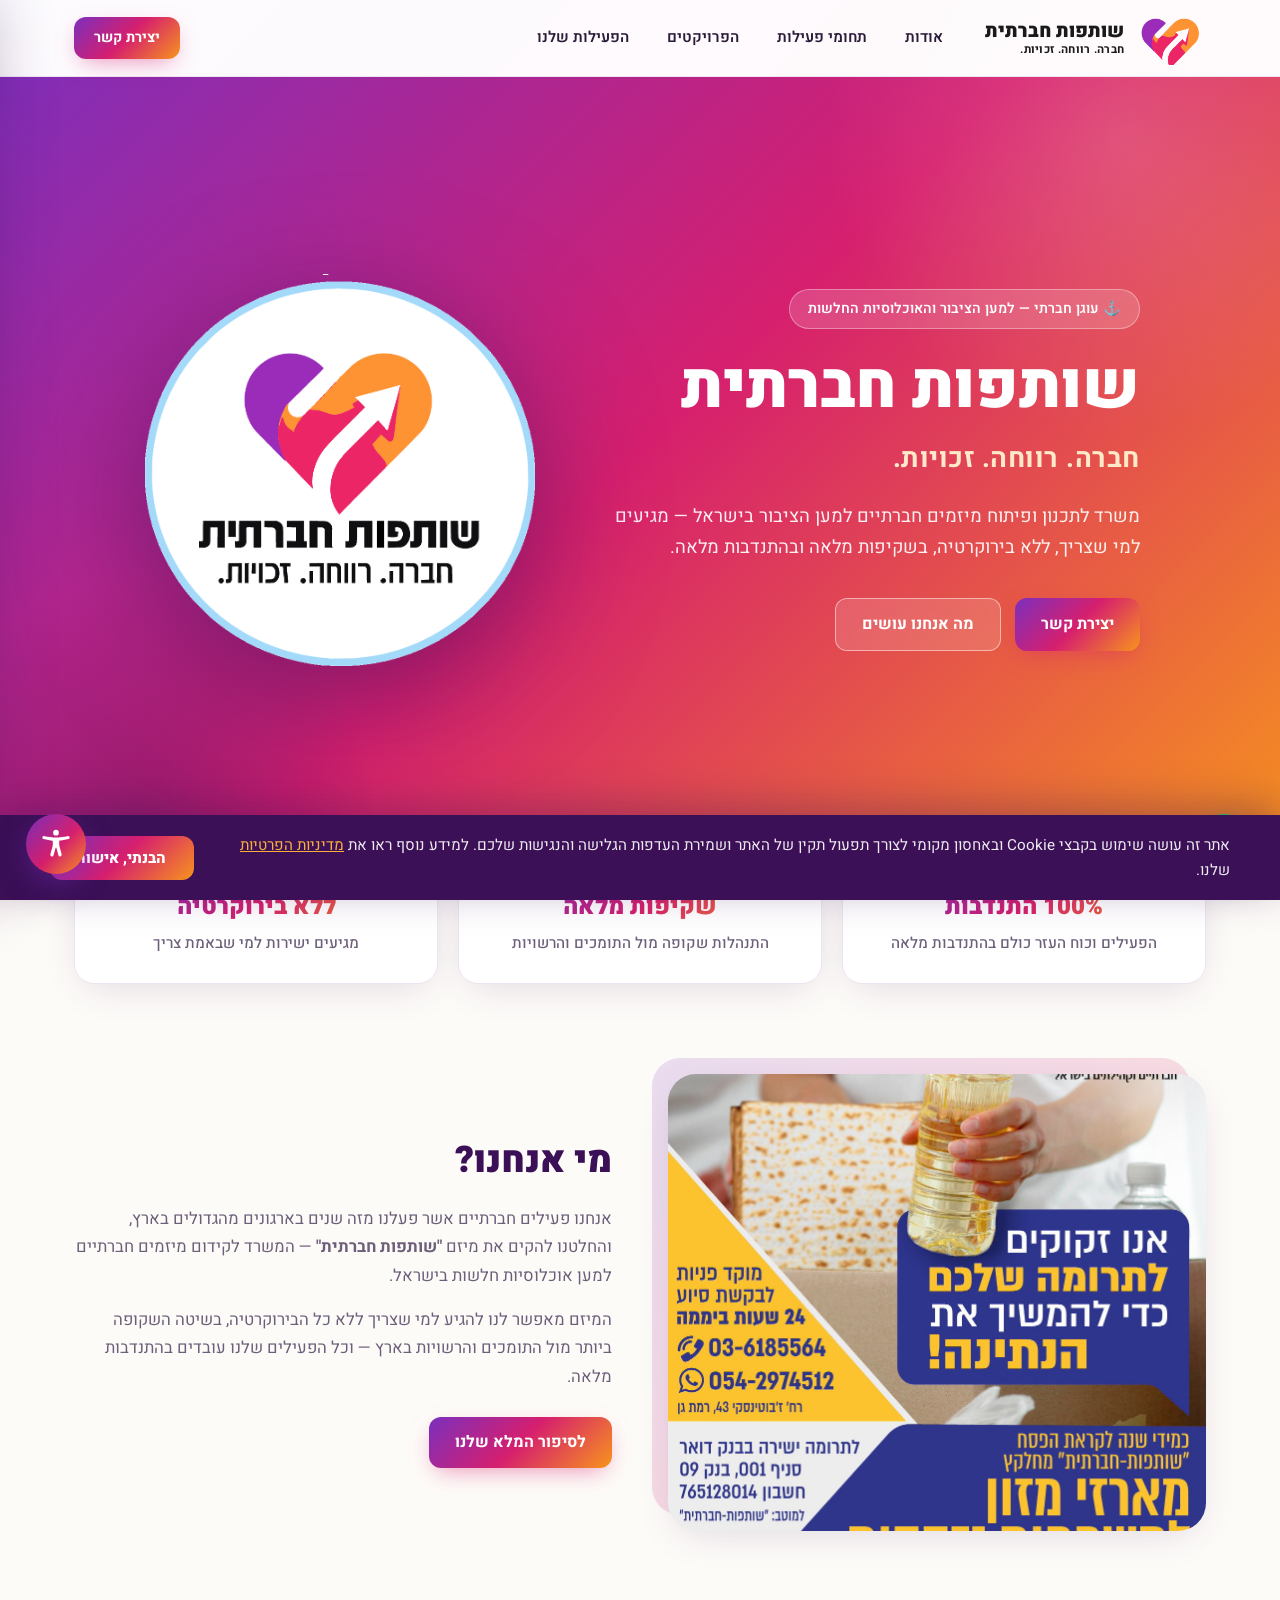
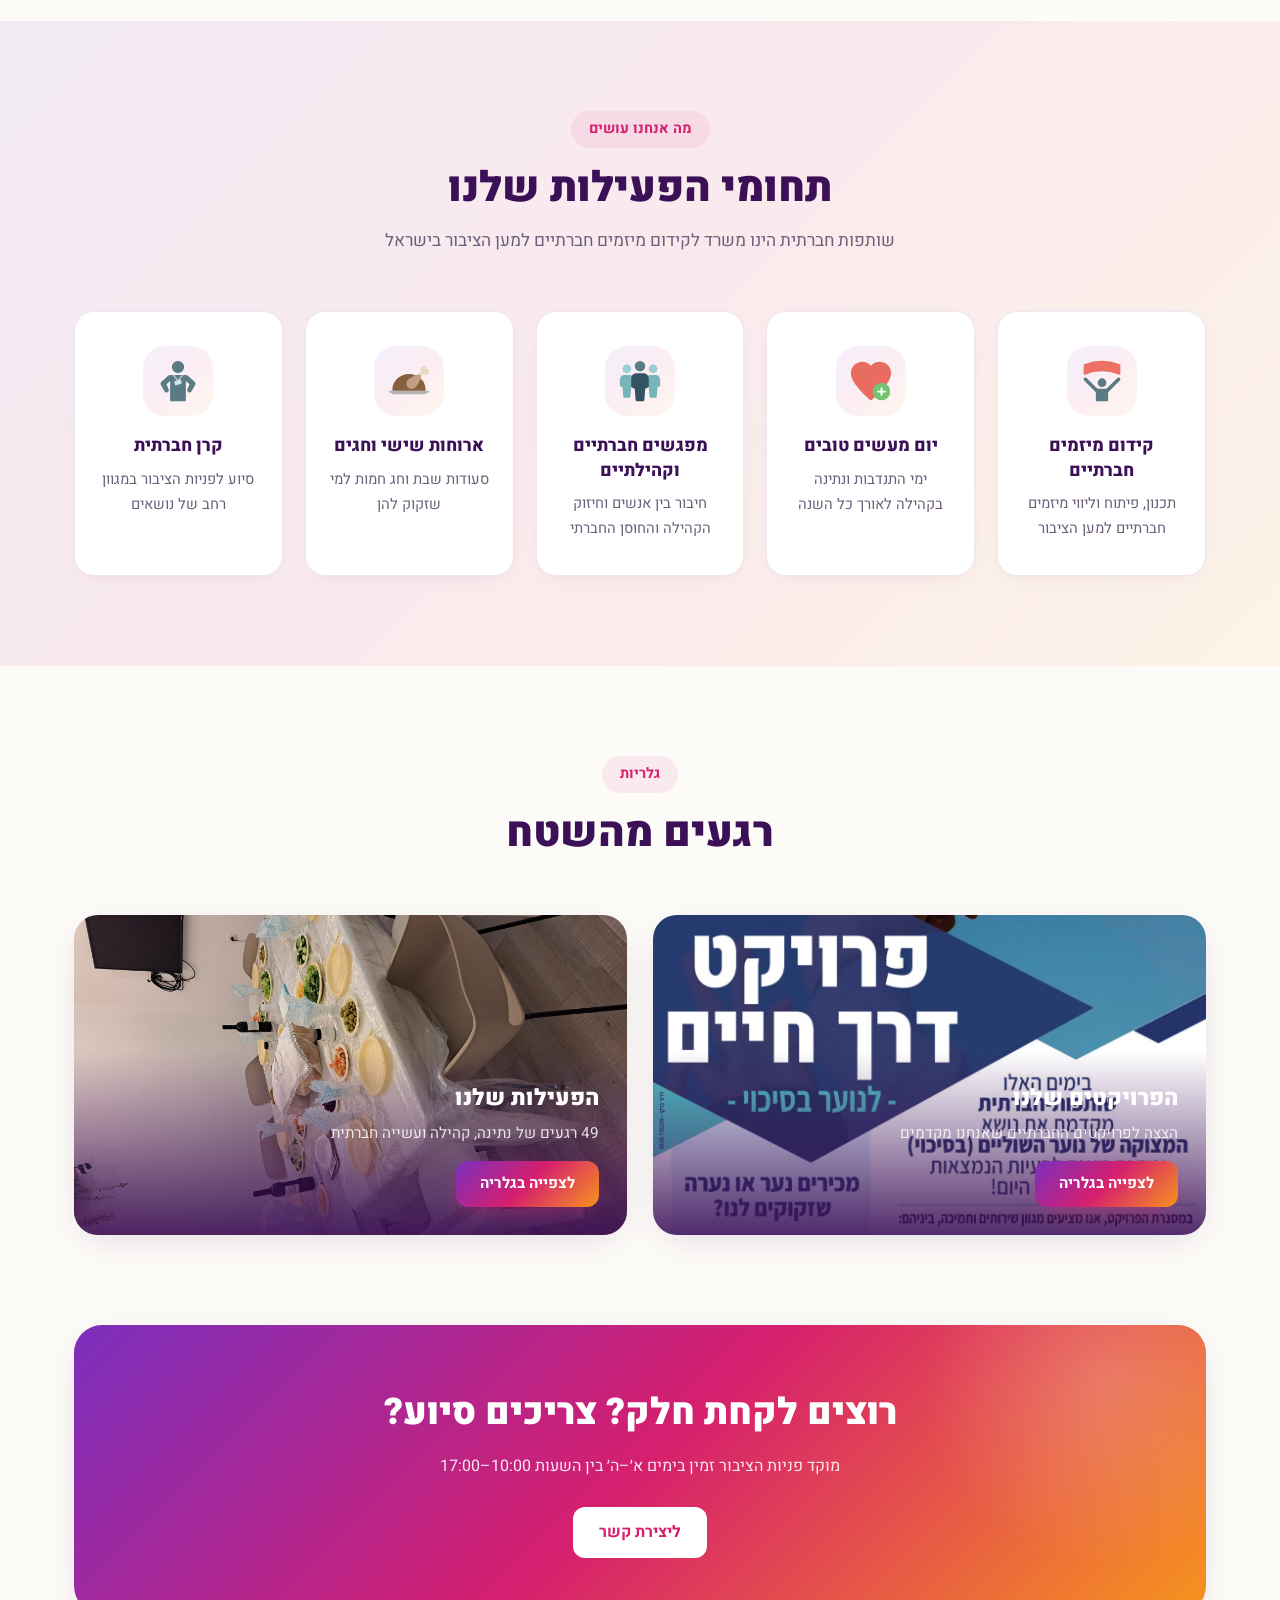
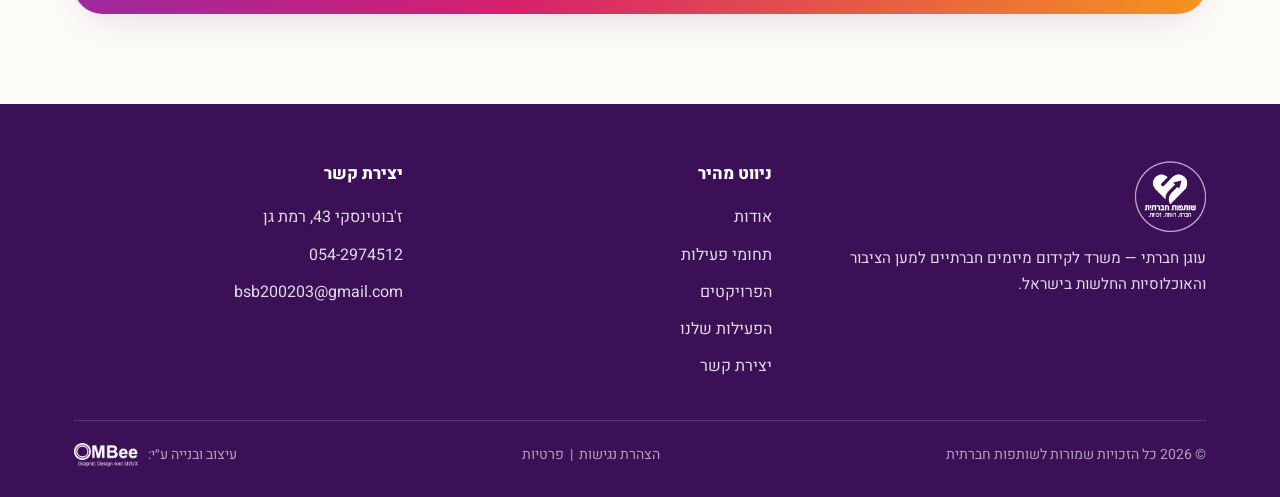
==== index.html @ c44a098f "אתר שותפות חברתית — עיצוב ובנייה מחדש - 8 דפים: בית, אודות, תחומי פעילות, פרויקטים, גלריה, יצירת קשר" ====
<!DOCTYPE html>
<html lang="he" dir="rtl">
<head>
<meta charset="UTF-8">
<meta name="viewport" content="width=device-width, initial-scale=1.0">
<title>שותפות חברתית | משרד לקידום מיזמים חברתיים למען הציבור בישראל</title>
<meta name="description" content="שותפות חברתית - עוגן חברתי, משרד לתכנון ופיתוח מיזמים חברתיים למען הציבור והאוכלוסיות החלשות בישראל. חברה. רווחה. זכויות.">
<link rel="icon" type="image/png" href="images/logo-mark.png">
<link rel="preconnect" href="https://fonts.googleapis.com">
<link rel="preconnect" href="https://fonts.gstatic.com" crossorigin>
<link href="https://fonts.googleapis.com/css2?family=Heebo:wght@300;400;500;600;700;800;900&display=swap" rel="stylesheet">
<link rel="stylesheet" href="css/style.css">
</head>
<body>

<svg width="0" height="0" style="position:absolute" aria-hidden="true">
  <defs><linearGradient id="g1" x1="0" y1="0" x2="24" y2="24" gradientUnits="userSpaceOnUse"><stop stop-color="#7b2fbe"/><stop offset=".5" stop-color="#d61f6e"/><stop offset="1" stop-color="#f7941d"/></linearGradient></defs>
</svg>

<!-- ===== Header ===== -->
<header id="header">
  <div class="container nav">
    <a href="index.html" class="brand">
      <img src="images/logo-mark.png" alt="שותפות חברתית — חברה. רווחה. זכויות."><span class="brand-name">שותפות חברתית<small>חברה. רווחה. זכויות.</small></span>
    </a>
    <ul class="nav-links" id="navLinks">
      <li><a href="about.html">אודות</a></li>
      <li><a href="activities.html">תחומי פעילות</a></li>
      <li><a href="projects.html">הפרויקטים</a></li>
      <li><a href="gallery.html">הפעילות שלנו</a></li>
      <li class="nav-contact"><a href="contact.html">יצירת קשר</a></li>
    </ul>
    <a href="contact.html" class="btn btn-grad">יצירת קשר</a>
    <button class="burger" id="burger" aria-label="תפריט">
      <span></span><span></span><span></span>
    </button>
  </div>
</header>

<!-- ===== Hero ===== -->
<section class="hero" id="home">
  <div class="container">
    <div>
      <span class="hero-badge">⚓ עוגן חברתי — למען הציבור והאוכלוסיות החלשות</span>
      <h1>שותפות חברתית</h1>
      <div class="slogan">חברה. רווחה. זכויות.</div>
      <p class="lead">משרד לתכנון ופיתוח מיזמים חברתיים למען הציבור בישראל — מגיעים למי שצריך, ללא בירוקרטיה, בשקיפות מלאה ובהתנדבות מלאה.</p>
      <div class="hero-cta">
        <a href="contact.html" class="btn btn-grad">יצירת קשר</a>
        <a href="activities.html" class="btn btn-ghost">מה אנחנו עושים</a>
      </div>
    </div>
    <div class="hero-visual">
      <img class="hero-logo" src="images/logo.png" alt="שותפות חברתית — חברה. רווחה. זכויות.">
    </div>
  </div>
  <div class="wave">
    <svg viewBox="0 0 1440 74" preserveAspectRatio="none"><path d="M0,40 C240,90 480,0 720,30 C960,60 1200,10 1440,45 L1440,74 L0,74 Z" fill="#fdfbf8"/></svg>
  </div>
</section>

<!-- ===== Stats ===== -->
<div class="stats">
  <div class="container stats-grid">
    <div class="stat reveal"><b>100% התנדבות</b><span>הפעילים וכוח העזר כולם בהתנדבות מלאה</span></div>
    <div class="stat reveal"><b>שקיפות מלאה</b><span>התנהלות שקופה מול התומכים והרשויות</span></div>
    <div class="stat reveal"><b>ללא בירוקרטיה</b><span>מגיעים ישירות למי שבאמת צריך</span></div>
  </div>
</div>

<!-- ===== About teaser ===== -->
<section>
  <div class="container about-grid">
    <div class="about-img reveal">
      <img src="images/projects/project-01.jpg" alt="פעילות שותפות חברתית בשטח">
    </div>
    <div class="about-txt reveal">
      <h2>מי אנחנו?</h2>
      <p>אנחנו פעילים חברתיים אשר פעלנו מזה שנים בארגונים מהגדולים בארץ, והחלטנו להקים את מיזם <b>"שותפות חברתית"</b> — המשרד לקידום מיזמים חברתיים למען אוכלוסיות חלשות בישראל.</p>
      <p>המיזם מאפשר לנו להגיע למי שצריך ללא כל הבירוקרטיה, בשיטה השקופה ביותר מול התומכים והרשויות בארץ — וכל הפעילים שלנו עובדים בהתנדבות מלאה.</p>
      <a href="about.html" class="btn btn-grad" style="margin-top:10px">לסיפור המלא שלנו</a>
    </div>
  </div>
</section>

<!-- ===== Activities ===== -->
<section class="acts">
  <div class="container">
    <div class="sec-head reveal">
      <span class="kicker">מה אנחנו עושים</span>
      <h2>תחומי הפעילות שלנו</h2>
      <p>שותפות חברתית הינו משרד לקידום מיזמים חברתיים למען הציבור בישראל</p>
    </div>
    <div class="acts-grid">
      <div class="act reveal">
        <div class="ic"><img src="images/icons/promote.svg" alt="קידום מיזמים חברתיים" loading="lazy"></div>
        <h3>קידום מיזמים חברתיים</h3>
        <p>תכנון, פיתוח וליווי מיזמים חברתיים למען הציבור</p>
      </div>
      <div class="act reveal">
        <div class="ic"><img src="images/icons/goodDeeds.svg" alt="יום מעשים טובים" loading="lazy"></div>
        <h3>יום מעשים טובים</h3>
        <p>ימי התנדבות ונתינה בקהילה לאורך כל השנה</p>
      </div>
      <div class="act reveal">
        <div class="ic"><img src="images/icons/community.svg" alt="מפגשים חברתיים וקהילתיים" loading="lazy"></div>
        <h3>מפגשים חברתיים וקהילתיים</h3>
        <p>חיבור בין אנשים וחיזוק הקהילה והחוסן החברתי</p>
      </div>
      <div class="act reveal">
        <div class="ic"><img src="images/icons/meals.svg" alt="ארוחות שישי וחגים" loading="lazy"></div>
        <h3>ארוחות שישי וחגים</h3>
        <p>סעודות שבת וחג חמות למי שזקוק להן</p>
      </div>
      <div class="act reveal">
        <div class="ic"><img src="images/icons/fund.svg" alt="קרן חברתית" loading="lazy"></div>
        <h3>קרן חברתית</h3>
        <p>סיוע לפניות הציבור במגוון רחב של נושאים</p>
      </div>
    </div>
  </div>
</section>

<!-- ===== Gallery previews ===== -->
<section>
  <div class="container">
    <div class="sec-head reveal">
      <span class="kicker">גלריות</span>
      <h2>רגעים מהשטח</h2>
    </div>
    <div class="previews">
      <a href="projects.html" class="preview-card reveal">
        <img src="images/projects/project-03.jpg" alt="הפרויקטים של שותפות חברתית" loading="lazy">
        <div class="ovl">
          <h3>הפרויקטים שלנו</h3>
          <p>הצצה לפרויקטים החברתיים שאנחנו מקדמים</p>
          <span class="btn btn-grad">לצפייה בגלריה</span>
        </div>
      </a>
      <a href="gallery.html" class="preview-card reveal">
        <img src="images/activities/activity-01.jpg" alt="הפעילות של שותפות חברתית" loading="lazy">
        <div class="ovl">
          <h3>הפעילות שלנו</h3>
          <p>49 רגעים של נתינה, קהילה ועשייה חברתית</p>
          <span class="btn btn-grad">לצפייה בגלריה</span>
        </div>
      </a>
    </div>
  </div>
</section>

<!-- ===== CTA ===== -->
<section style="padding-top:0">
  <div class="container">
    <div class="cta-band reveal">
      <h2>רוצים לקחת חלק? צריכים סיוע?</h2>
      <p>מוקד פניות הציבור זמין בימים א׳–ה׳ בין השעות 10:00–17:00</p>
      <a href="contact.html" class="btn">ליצירת קשר</a>
    </div>
  </div>
</section>

<!-- ===== Footer ===== -->
<footer>
  <div class="container">
    <div class="foot-grid">
      <div>
        <div class="foot-brand"><a href="index.html"><img src="images/logo-white.png" alt="שותפות חברתית"></a></div>
        <p style="font-size:.95rem">עוגן חברתי — משרד לקידום מיזמים חברתיים למען הציבור והאוכלוסיות החלשות בישראל.</p>
      </div>
      <div>
        <h4>ניווט מהיר</h4>
        <ul>
          <li><a href="about.html">אודות</a></li>
          <li><a href="activities.html">תחומי פעילות</a></li>
          <li><a href="projects.html">הפרויקטים</a></li>
          <li><a href="gallery.html">הפעילות שלנו</a></li>
          <li class="nav-contact"><a href="contact.html">יצירת קשר</a></li>
        </ul>
      </div>
      <div>
        <h4>יצירת קשר</h4>
        <ul>
          <li>ז'בוטינסקי 43, רמת גן</li>
          <li><a href="tel:+972542974512">054-2974512</a></li>
          <li><a href="mailto:bsb200203@gmail.com">bsb200203@gmail.com</a></li>
        </ul>
      </div>
    </div>
    <div class="foot-bottom">
      <span>© 2026 כל הזכויות שמורות לשותפות חברתית</span>
      <span><a href="accessibility.html">הצהרת נגישות</a> &nbsp;|&nbsp; <a href="privacy.html">פרטיות</a></span>
      <span class="credit">עיצוב ובנייה ע״י: <a href="https://ombee.co.il" target="_blank" rel="noopener" aria-label="OMBee — עיצוב גרפי ו-UI/UX"><img src="images/ombee-logo-white.png" alt="OMBee — Graphic Design And UI/UX"></a></span>
    </div>
  </div>
</footer>

<!-- WhatsApp floating button -->
<a class="whatsapp-fab" href="https://wa.me/972542974512" target="_blank" rel="noopener" aria-label="וואטסאפ">
  <svg viewBox="0 0 24 24"><path d="M17.5 14.4c-.3-.15-1.76-.87-2.03-.97-.27-.1-.47-.15-.67.15-.2.3-.77.97-.94 1.17-.17.2-.35.22-.65.07-.3-.15-1.26-.46-2.4-1.48-.89-.79-1.49-1.77-1.66-2.07-.17-.3-.02-.46.13-.61.13-.13.3-.35.45-.52.15-.17.2-.3.3-.5.1-.2.05-.37-.02-.52-.07-.15-.67-1.62-.92-2.22-.24-.58-.49-.5-.67-.51h-.57c-.2 0-.52.07-.8.37-.27.3-1.04 1.02-1.04 2.5 0 1.47 1.07 2.9 1.22 3.1.15.2 2.11 3.22 5.1 4.51.71.31 1.27.49 1.7.63.72.23 1.37.2 1.88.12.57-.09 1.76-.72 2.01-1.42.25-.7.25-1.29.17-1.42-.07-.12-.27-.2-.57-.35zM12.05 21.8h-.01a9.8 9.8 0 0 1-5-1.37l-.36-.21-3.72.97.99-3.62-.23-.37a9.77 9.77 0 0 1-1.5-5.23c0-5.4 4.4-9.8 9.82-9.8a9.75 9.75 0 0 1 6.94 2.88 9.75 9.75 0 0 1 2.87 6.94c0 5.4-4.4 9.8-9.8 9.8zm8.34-18.15A11.7 11.7 0 0 0 12.04 0C5.46 0 .1 5.35.1 11.93c0 2.1.55 4.16 1.6 5.97L0 24l6.24-1.64a11.94 11.94 0 0 0 5.8 1.48h.01c6.58 0 11.94-5.36 11.94-11.94a11.87 11.87 0 0 0-3.6-8.25z"/></svg>
</a>

<script src="js/main.js"></script>
<script src="js/accessibility.js"></script>
</body>
</html>
---- css/style.css ----
:root{
  --magenta:#d61f6e;
  --purple:#7b2fbe;
  --deep:#3b1057;
  --orange:#f7941d;
  --amber:#fbb03b;
  --ink:#2b1b38;
  --muted:#6d5f7a;
  --bg:#fdfbf8;
  --card:#ffffff;
  --line:#eee5f2;
  --grad:linear-gradient(135deg,#7b2fbe 0%,#d61f6e 50%,#f7941d 100%);
  --grad-soft:linear-gradient(135deg,rgba(123,47,190,.08),rgba(214,31,110,.08),rgba(247,148,29,.08));
  --shadow:0 10px 40px -12px rgba(59,16,87,.18);
  --radius:20px;
}
*{margin:0;padding:0;box-sizing:border-box;-webkit-tap-highlight-color:transparent}
html{scroll-behavior:smooth}
body{font-family:'Heebo',sans-serif;background:var(--bg);color:var(--ink);line-height:1.7;overflow-x:hidden}
img{max-width:100%;display:block}
a{color:inherit;text-decoration:none}
.container{max-width:1180px;margin:0 auto;padding:0 24px}

/* ---------- header ---------- */
header{position:fixed;inset-inline:0;top:0;z-index:100;background:rgba(255,255,255,.98);border-bottom:1px solid var(--line);transition:box-shadow .3s}
header.scrolled{box-shadow:0 4px 24px rgba(59,16,87,.1)}
.nav{display:flex;align-items:center;gap:26px;height:76px}
.nav .btn{margin-inline-start:auto}
.brand{display:flex;align-items:center;gap:12px}
.brand:focus:not(:focus-visible){outline:none}
.brand img{height:54px;width:auto}
.brand-name{font-weight:900;font-size:1.2rem;color:#1a1a1a;line-height:1.25}
.brand-name small{display:block;font-size:.72rem;font-weight:700;color:#1a1a1a;letter-spacing:.3px}
.nav-links{display:flex;gap:6px;list-style:none;align-items:center}
.nav-links a{position:relative;padding:9px 16px;border-radius:99px;font-weight:600;font-size:.95rem;color:var(--ink);transition:.25s}
.nav-links a:hover{color:var(--magenta)}
.nav-links a.active{color:var(--magenta)}
.nav-links a.active::after{content:"";position:absolute;bottom:0;inset-inline:16px;height:3px;border-radius:3px;background:var(--grad)}
.nav-links .nav-contact{display:none}
.btn{display:inline-flex;align-items:center;gap:9px;padding:12px 26px;border-radius:12px;font-weight:700;font-size:1rem;border:none;cursor:pointer;transition:.25s}
.btn-grad{background:var(--grad);color:#fff;box-shadow:0 8px 24px -8px rgba(214,31,110,.55)}
.btn-grad:hover{transform:translateY(-2px);box-shadow:0 14px 30px -8px rgba(214,31,110,.65)}
.btn-ghost{background:rgba(255,255,255,.14);color:#fff;border:1.5px solid rgba(255,255,255,.5);backdrop-filter:blur(6px)}
.btn-ghost:hover{background:rgba(255,255,255,.25)}
.nav .btn{padding:9px 20px;font-size:.9rem}
.burger{display:none;background:none;border:none;cursor:pointer;padding:8px}
.burger span{display:block;width:26px;height:3px;background:var(--deep);border-radius:3px;margin:5px 0;transition:.3s}
.drawer-head{display:none}
.nav-overlay{position:fixed;inset:0;z-index:325;background:rgba(24,8,36,.45);opacity:0;pointer-events:none;transition:.3s}
.nav-overlay.show{opacity:1;pointer-events:auto}

/* ---------- hero (home) ---------- */
.hero{position:relative;min-height:100svh;display:flex;align-items:center;background:var(--grad);overflow:hidden;padding:130px 0 90px}
.hero::before{content:"";position:absolute;width:640px;height:640px;border-radius:50%;background:radial-gradient(circle,rgba(255,255,255,.16),transparent 65%);top:-180px;inset-inline-start:-160px}
.hero::after{content:"";position:absolute;width:520px;height:520px;border-radius:50%;background:radial-gradient(circle,rgba(59,16,87,.35),transparent 65%);bottom:-180px;inset-inline-end:-120px}
.hero .container{position:relative;z-index:2;display:grid;grid-template-columns:1.15fr .85fr;gap:60px;align-items:center}
.hero-badge{display:inline-flex;align-items:center;gap:8px;background:rgba(255,255,255,.16);border:1px solid rgba(255,255,255,.35);color:#fff;padding:7px 18px;border-radius:99px;font-size:.88rem;font-weight:600;margin-bottom:22px}
.hero h1{color:#fff;font-size:clamp(2.4rem,5.2vw,4rem);font-weight:900;line-height:1.15;margin-bottom:10px}
.hero .slogan{color:#ffe9c9;font-size:clamp(1.25rem,2.4vw,1.7rem);font-weight:700;letter-spacing:.5px;margin-bottom:20px}
.hero p.lead{color:rgba(255,255,255,.92);font-size:1.15rem;max-width:540px;margin-bottom:34px}
.hero-cta{display:flex;gap:14px;flex-wrap:wrap}
.hero-visual{position:relative;display:flex;justify-content:center}
.hero-visual .hero-logo{width:min(390px,65vw);filter:drop-shadow(0 30px 60px rgba(59,16,87,.55));transition:.4s}
.hero-visual .hero-logo:hover{transform:scale(1.04)}
.wave{position:absolute;bottom:-1px;inset-inline:0;z-index:3;line-height:0}
.wave svg{width:100%;height:70px;display:block}

/* ---------- page hero (inner pages) ---------- */
.page-hero{position:relative;background:var(--grad);padding:150px 0 80px;overflow:hidden;text-align:center}
.page-hero::before{content:"";position:absolute;width:520px;height:520px;border-radius:50%;background:radial-gradient(circle,rgba(255,255,255,.15),transparent 65%);top:-160px;inset-inline-start:-140px}
.page-hero::after{content:"";position:absolute;width:440px;height:440px;border-radius:50%;background:radial-gradient(circle,rgba(59,16,87,.35),transparent 65%);bottom:-160px;inset-inline-end:-100px}
.page-hero .container{position:relative;z-index:2}
.page-hero h1{color:#fff;font-size:clamp(2rem,4.5vw,3.1rem);font-weight:900;line-height:1.2}
.page-hero p{color:rgba(255,255,255,.9);font-size:1.12rem;max-width:640px;margin:12px auto 0}
.crumb{display:inline-flex;gap:8px;align-items:center;background:rgba(255,255,255,.16);border:1px solid rgba(255,255,255,.35);color:#fff;padding:6px 18px;border-radius:99px;font-size:.85rem;font-weight:600;margin-bottom:18px}
.crumb a:hover{color:#ffe9c9}

/* ---------- stats strip ---------- */
.stats{margin-top:-40px;position:relative;z-index:5}
.stats-grid{display:grid;grid-template-columns:repeat(3,1fr);gap:20px}
.stat{background:var(--card);border-radius:var(--radius);padding:26px 24px;text-align:center;box-shadow:var(--shadow);border:1px solid var(--line)}
.stat b{display:block;font-size:1.5rem;font-weight:900;background:var(--grad);-webkit-background-clip:text;background-clip:text;color:transparent;margin-bottom:2px}
.stat span{color:var(--muted);font-size:.95rem;font-weight:500}

/* ---------- sections ---------- */
section{padding:90px 0}
.sec-head{text-align:center;max-width:720px;margin:0 auto 56px}
.sec-head .kicker{display:inline-block;font-weight:700;font-size:.9rem;color:var(--magenta);background:rgba(214,31,110,.08);padding:6px 18px;border-radius:99px;margin-bottom:14px}
.sec-head h2{font-size:clamp(1.8rem,3.6vw,2.6rem);font-weight:900;color:var(--deep);line-height:1.25}
.sec-head p{color:var(--muted);margin-top:12px;font-size:1.08rem}

/* ---------- about ---------- */
.about-grid{display:grid;grid-template-columns:1fr 1fr;gap:56px;align-items:center}
.about-img{position:relative}
.about-img img{border-radius:28px;box-shadow:var(--shadow);aspect-ratio:4/3.4;object-fit:cover;width:100%}
.about-img::before{content:"";position:absolute;inset:-16px 16px 16px -16px;border-radius:28px;background:var(--grad);opacity:.15;z-index:-1}
.about-txt h2{font-size:clamp(1.7rem,3vw,2.3rem);font-weight:900;color:var(--deep);margin-bottom:20px;line-height:1.3}
.about-txt p{color:var(--muted);margin-bottom:16px;font-size:1.04rem}
.about-points{list-style:none;margin-top:26px;display:grid;gap:14px}
.about-points li{display:flex;gap:14px;align-items:flex-start;background:var(--card);border:1px solid var(--line);border-radius:16px;padding:16px 18px;box-shadow:0 4px 16px -8px rgba(59,16,87,.1)}
.about-points .tick{flex-shrink:0;width:30px;height:30px;border-radius:50%;background:var(--grad);display:grid;place-items:center;margin-top:2px}
.about-points .tick svg{width:15px;height:15px;stroke:#fff;stroke-width:3;fill:none}
.about-points b{color:var(--deep)}
.about-points span{display:block;color:var(--muted);font-size:.95rem}
.vol-banner{margin-top:26px;background:var(--grad);color:#fff;border-radius:16px;padding:18px 24px;font-weight:800;font-size:1.1rem;text-align:center;box-shadow:0 12px 30px -10px rgba(214,31,110,.5)}

/* ---------- activities ---------- */
.acts{background:var(--grad-soft)}
.acts-grid{display:grid;grid-template-columns:repeat(auto-fit,minmax(200px,1fr));gap:22px}
.act{background:var(--card);border:1px solid var(--line);border-radius:var(--radius);padding:34px 22px;text-align:center;box-shadow:0 6px 24px -12px rgba(59,16,87,.12);transition:.3s;position:relative;overflow:hidden}
.act::before{content:"";position:absolute;inset-inline:0;top:0;height:4px;background:var(--grad);opacity:0;transition:.3s}
.act:hover{transform:translateY(-6px);box-shadow:var(--shadow)}
.act:hover::before{opacity:1}
.act .ic{width:70px;height:70px;margin:0 auto 18px;border-radius:22px;background:var(--grad-soft);display:grid;place-items:center}
.act .ic svg{width:36px;height:36px}
.act .ic img{width:42px;height:42px}
.act h3{font-size:1.1rem;font-weight:800;color:var(--deep);line-height:1.4}
.act p{color:var(--muted);font-size:.92rem;margin-top:8px}

/* ---------- gallery preview cards (home) ---------- */
.previews{display:grid;grid-template-columns:1fr 1fr;gap:26px}
.preview-card{position:relative;border-radius:24px;overflow:hidden;min-height:320px;display:flex;align-items:flex-end;box-shadow:var(--shadow)}
.preview-card img{position:absolute;inset:0;width:100%;height:100%;object-fit:cover;transition:transform .6s}
.preview-card:hover img{transform:scale(1.06)}
.preview-card .ovl{position:relative;z-index:2;width:100%;padding:28px;background:linear-gradient(to top,rgba(59,16,87,.88),transparent);color:#fff}
.preview-card h3{font-size:1.4rem;font-weight:900;margin-bottom:4px}
.preview-card p{color:rgba(255,255,255,.85);font-size:.95rem;margin-bottom:14px}
.preview-card .btn{padding:10px 24px;font-size:.95rem}
.preview-card:hover .btn{transform:translateY(-2px);box-shadow:0 14px 30px -8px rgba(214,31,110,.65)}

/* ---------- CTA band ---------- */
.cta-band{background:var(--grad);border-radius:28px;padding:56px 40px;text-align:center;color:#fff;position:relative;overflow:hidden;box-shadow:var(--shadow)}
.cta-band::before{content:"";position:absolute;width:400px;height:400px;border-radius:50%;background:radial-gradient(circle,rgba(255,255,255,.18),transparent 65%);top:-140px;inset-inline-start:-100px}
.cta-band h2{font-size:clamp(1.6rem,3.2vw,2.3rem);font-weight:900;margin-bottom:10px;position:relative;z-index:2}
.cta-band p{color:rgba(255,255,255,.9);margin-bottom:26px;position:relative;z-index:2}
.cta-band .btn{position:relative;z-index:2;background:#fff;color:var(--magenta)}
.cta-band .btn:hover{transform:translateY(-2px)}

/* ---------- galleries ---------- */
.gal-grid{display:grid;grid-template-columns:repeat(auto-fill,minmax(250px,1fr));grid-auto-rows:220px;gap:14px}
.gal-grid a{position:relative;border-radius:16px;overflow:hidden;display:block;background:var(--line)}
.gal-grid img{width:100%;height:100%;object-fit:cover;transition:transform .5s}
.gal-grid a:hover img{transform:scale(1.07)}
.gal-grid a::after{content:"";position:absolute;inset:0;background:linear-gradient(to top,rgba(59,16,87,.45),transparent 55%);opacity:0;transition:.3s}
.gal-grid a:hover::after{opacity:1}
.gal-grid a.wide{grid-column:span 2}
.hidden-item{display:none}
.more-wrap{text-align:center;margin-top:34px}

/* ---------- contact ---------- */
.contact{background:linear-gradient(180deg,var(--bg),#f6eef9)}
.contact-grid{display:grid;grid-template-columns:1fr 1.1fr;gap:40px;align-items:stretch}
.contact-card{background:var(--card);border:1px solid var(--line);border-radius:var(--radius);padding:38px;box-shadow:var(--shadow);display:grid;gap:8px;align-content:start}
.c-row{display:flex;gap:16px;align-items:flex-start;padding:14px 0;border-bottom:1px dashed var(--line)}
.c-row:last-of-type{border-bottom:none}
.c-row .ic{flex-shrink:0;width:46px;height:46px;border-radius:14px;background:var(--grad);display:grid;place-items:center}
.c-row .ic svg{width:22px;height:22px;stroke:#fff;fill:none;stroke-width:2}
.c-row b{display:block;color:var(--deep);font-size:1rem}
.c-row a,.c-row span{color:var(--muted);font-size:.98rem;direction:ltr;unicode-bidi:embed}
.c-row .he{direction:rtl}
.c-row a:hover{color:var(--magenta)}
.contact-form{background:var(--card);border:1px solid var(--line);border-radius:var(--radius);padding:38px;box-shadow:var(--shadow);display:grid;gap:16px;align-content:start}
.contact-form h3{font-size:1.4rem;font-weight:900;color:var(--deep)}
.contact-form>p{color:var(--muted);margin-top:-10px}
.form-row{display:grid;grid-template-columns:1fr 1fr;gap:16px}
.field{display:grid;gap:6px}
.field label{font-weight:700;font-size:.92rem;color:var(--deep)}
.field label span{color:var(--magenta)}
.field input,.field textarea{font-family:'Heebo',sans-serif;font-size:1rem;color:var(--ink);background:var(--bg);border:1.5px solid var(--line);border-radius:12px;padding:12px 16px;transition:.2s;width:100%}
.field input:focus,.field textarea:focus{outline:none;border-color:var(--magenta);box-shadow:0 0 0 3px rgba(214,31,110,.12);background:#fff}
.field textarea{resize:vertical;min-height:120px}
.contact-form .btn{justify-content:center}
.form-note{font-size:.9rem;color:var(--muted);text-align:center;min-height:1.2em}
.whatsapp-fab{position:fixed;bottom:26px;inset-inline-start:26px;z-index:90;width:60px;height:60px;border-radius:50%;background:#25d366;display:grid;place-items:center;box-shadow:0 10px 30px -6px rgba(37,211,102,.6);transition:.3s}
.whatsapp-fab:hover{transform:scale(1.1)}
.whatsapp-fab svg{width:32px;height:32px;fill:#fff}

/* ---------- footer ---------- */
footer{background:var(--deep);color:rgba(255,255,255,.85);padding:56px 0 30px}
.foot-grid{display:grid;grid-template-columns:1.2fr 1fr 1fr;gap:40px;margin-bottom:40px}
footer h4{color:#fff;font-size:1.05rem;font-weight:800;margin-bottom:16px}
footer ul{list-style:none;display:grid;gap:10px}
footer a:hover{color:var(--amber)}
.foot-brand{display:flex;align-items:center;gap:12px;margin-bottom:14px}
.foot-brand img{height:72px;width:auto}
.foot-brand b{color:#fff;font-size:1.15rem}
.foot-bottom{border-top:1px solid rgba(255,255,255,.15);padding-top:22px;display:flex;justify-content:space-between;align-items:center;flex-wrap:wrap;gap:14px;font-size:.88rem;color:rgba(255,255,255,.6)}
.credit{display:inline-flex;align-items:center;gap:10px}
.credit a{display:inline-flex;transition:.2s}
.credit a:hover{transform:translateY(-2px)}
.credit img{height:24px;width:auto;display:block}

/* ---------- legal pages ---------- */
.legal{max-width:820px;margin:0 auto}
.legal h2{font-size:1.45rem;font-weight:900;color:var(--deep);margin:38px 0 12px}
.legal h2:first-child{margin-top:0}
.legal p,.legal li{color:var(--muted);font-size:1.02rem;margin-bottom:12px}
.legal ul{padding-inline-start:22px;margin-bottom:14px}
.legal li{margin-bottom:6px}
.legal b{color:var(--deep)}
.legal .updated{font-size:.9rem;color:var(--muted);border-top:1px dashed var(--line);padding-top:16px;margin-top:34px}

/* ---------- cookie banner ---------- */
.cookie-banner{position:fixed;bottom:0;inset-inline:0;z-index:250;background:var(--deep);color:rgba(255,255,255,.92);padding:18px 24px;display:none;box-shadow:0 -10px 40px rgba(59,16,87,.35)}
.cookie-banner.show{display:block}
.cookie-inner{max-width:1180px;margin:0 auto;display:flex;align-items:center;gap:20px;flex-wrap:wrap}
.cookie-inner p{flex:1;min-width:260px;font-size:.95rem;line-height:1.6;margin:0}
.cookie-inner a{color:var(--amber);text-decoration:underline}
.cookie-actions{display:flex;gap:10px}
.cookie-accept{border:none;cursor:pointer;font-family:inherit;font-weight:800;font-size:.95rem;color:#fff;background:var(--grad);padding:11px 28px;border-radius:12px;transition:.2s}
.cookie-accept:hover{transform:translateY(-1px)}

/* ---------- lightbox ---------- */
.lb{position:fixed;inset:0;z-index:200;background:rgba(24,8,36,.94);display:none;align-items:center;justify-content:center}
.lb.open{display:flex}
.lb img{max-width:92vw;max-height:88vh;border-radius:12px;box-shadow:0 20px 80px rgba(0,0,0,.6)}
.lb button{position:absolute;background:rgba(255,255,255,.12);border:1px solid rgba(255,255,255,.3);color:#fff;width:52px;height:52px;border-radius:50%;font-size:1.5rem;cursor:pointer;display:grid;place-items:center;transition:.2s}
.lb button:hover{background:rgba(255,255,255,.28)}
.lb .lb-close{top:22px;inset-inline-end:22px}
.lb .lb-prev{inset-inline-start:22px;top:50%;transform:translateY(-50%)}
.lb .lb-next{inset-inline-end:22px;top:50%;transform:translateY(-50%)}
.lb .lb-count{position:absolute;bottom:24px;inset-inline:0;text-align:center;color:rgba(255,255,255,.7);font-size:.95rem}

/* ---------- reveal ---------- */
.reveal{opacity:0;transform:translateY(28px);transition:opacity .7s ease,transform .7s ease}
.reveal.in{opacity:1;transform:none}

/* ---------- responsive ---------- */
@media(max-width:960px){
  .hero .container{grid-template-columns:1fr;text-align:center;gap:44px}
  .hero p.lead{margin-inline:auto}
  .hero-cta{justify-content:center}
  .about-grid,.contact-grid,.foot-grid,.previews{grid-template-columns:1fr}
  .stats-grid{grid-template-columns:1fr;gap:14px}
  .nav-links{position:fixed;top:0;inset-inline-start:0;height:100dvh;width:min(330px,86vw);background:#fff;flex-direction:column;align-items:stretch;padding:0 0 16px;gap:0;box-shadow:-16px 0 50px rgba(59,16,87,.3);transform:translateX(100%);transition:transform .32s ease;display:flex;z-index:330;overflow-y:auto}
  .nav-links.open{transform:translateX(0)}
  .nav-links li{border-bottom:1px solid var(--line)}
  .nav-links a{width:100%;text-align:start;display:block;padding:16px 22px;border-radius:0;font-size:1.05rem}
  .nav-links a.active{background:var(--grad-soft);color:var(--magenta)}
  .drawer-head{display:flex;align-items:center;justify-content:space-between;padding:14px 18px;background:#fff}
  .drawer-head b{color:var(--deep);font-weight:900;font-size:1.2rem}
  .drawer-close{background:none;border:none;cursor:pointer;font-size:1.35rem;color:var(--deep);padding:4px 10px;line-height:1}
  .nav-links .nav-contact{display:block;width:100%;padding:18px;border-bottom:none;margin-top:auto}
  .nav-links .nav-contact a{background:var(--grad);color:#fff;font-weight:700;border-radius:12px;padding:14px 16px;text-align:center;box-shadow:0 8px 24px -8px rgba(214,31,110,.55)}
  .nav-links .nav-contact a:hover{color:#fff;opacity:.92}
  .burger{display:block;order:-1}
  .nav .btn-grad{display:none}
  .gal-grid{grid-auto-rows:180px}
  .gal-grid a.wide{grid-column:span 1}
  section{padding:64px 0}
  .page-hero{padding:130px 0 60px}
}
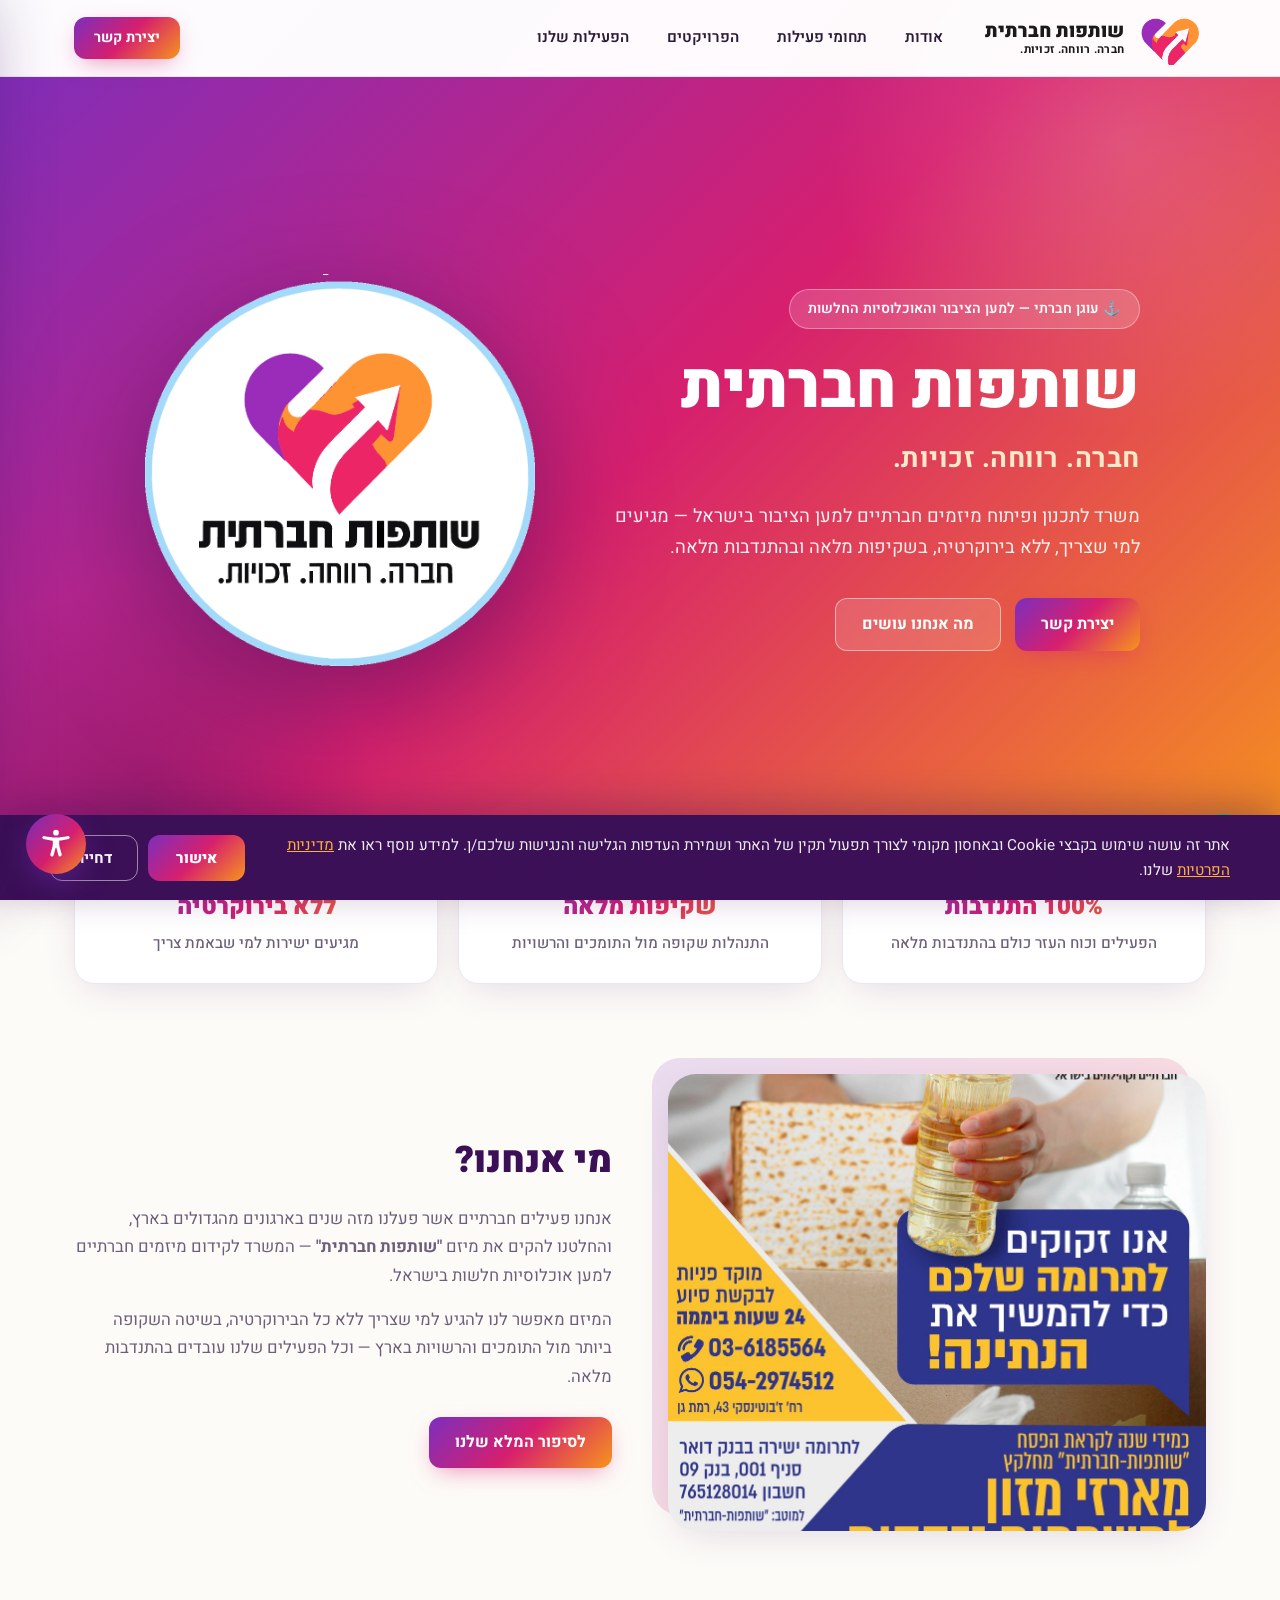
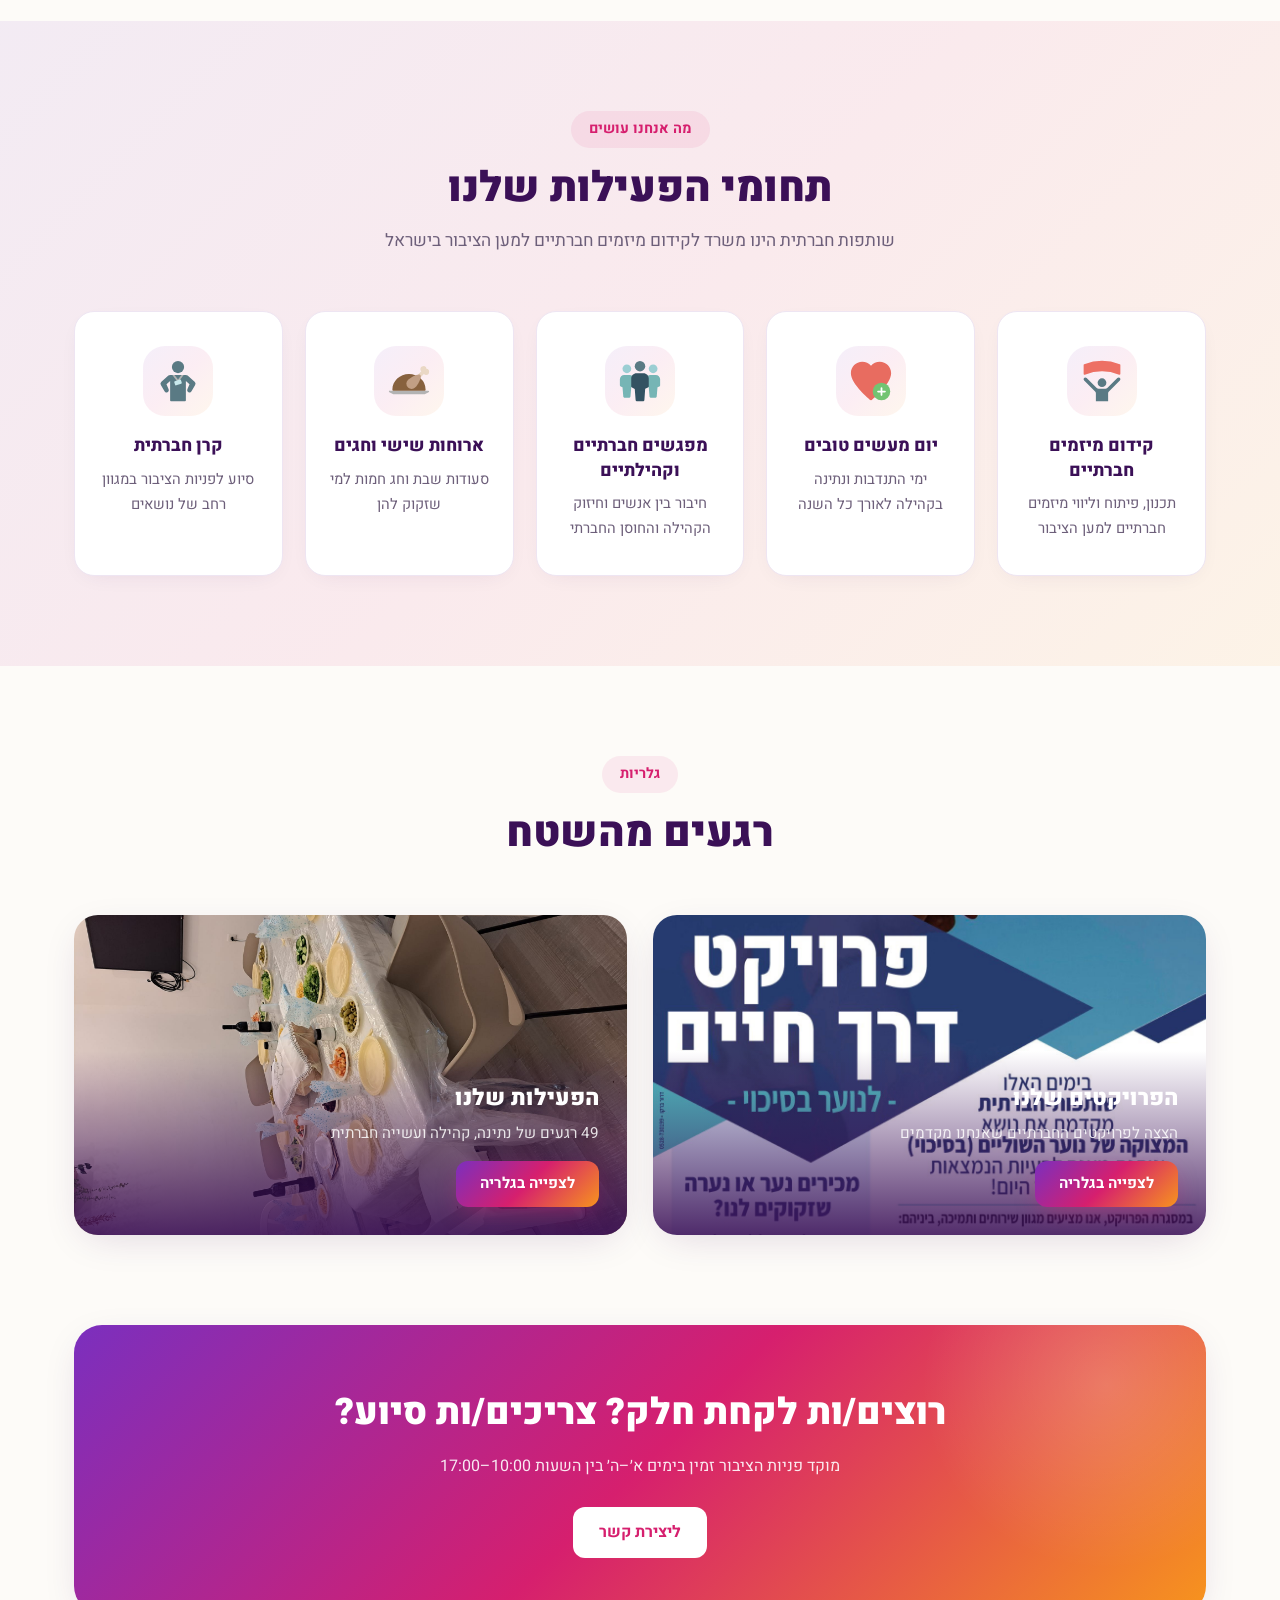
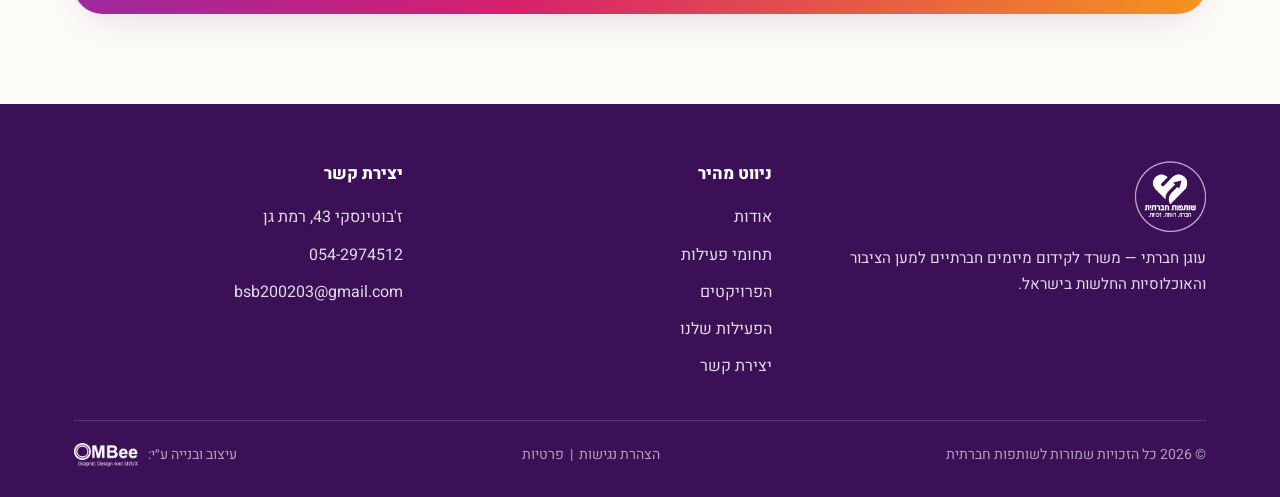
==== commit e441a6d8: "עדכונים: תפריט צד, באנר עוגיות, ניסוח דו-מגדרי וניקוי קבצים - לוגו לחיץ בתפריט הצד (חזרה לדף הבית) -" ====
--- a/index.html
+++ b/index.html
@@ -153,7 +153,7 @@
 <section style="padding-top:0">
   <div class="container">
     <div class="cta-band reveal">
-      <h2>רוצים לקחת חלק? צריכים סיוע?</h2>
+      <h2>רוצים/ות לקחת חלק? צריכים/ות סיוע?</h2>
       <p>מוקד פניות הציבור זמין בימים א׳–ה׳ בין השעות 10:00–17:00</p>
       <a href="contact.html" class="btn">ליצירת קשר</a>
     </div>
--- a/css/style.css
+++ b/css/style.css
@@ -209,6 +209,8 @@
 .cookie-actions{display:flex;gap:10px}
 .cookie-accept{border:none;cursor:pointer;font-family:inherit;font-weight:800;font-size:.95rem;color:#fff;background:var(--grad);padding:11px 28px;border-radius:12px;transition:.2s}
 .cookie-accept:hover{transform:translateY(-1px)}
+.cookie-decline{cursor:pointer;font-family:inherit;font-weight:700;font-size:.95rem;color:#fff;background:none;border:1.5px solid rgba(255,255,255,.5);padding:11px 24px;border-radius:12px;transition:.2s}
+.cookie-decline:hover{background:rgba(255,255,255,.12)}
 
 /* ---------- lightbox ---------- */
 .lb{position:fixed;inset:0;z-index:200;background:rgba(24,8,36,.94);display:none;align-items:center;justify-content:center}
@@ -238,7 +240,10 @@
   .nav-links a{width:100%;text-align:start;display:block;padding:16px 22px;border-radius:0;font-size:1.05rem}
   .nav-links a.active{background:var(--grad-soft);color:var(--magenta)}
   .drawer-head{display:flex;align-items:center;justify-content:space-between;padding:14px 18px;background:#fff}
-  .drawer-head b{color:var(--deep);font-weight:900;font-size:1.2rem}
+  .drawer-head b{color:#1a1a1a;font-weight:900;font-size:1.15rem}
+  .nav-links .drawer-brand{display:flex;align-items:center;gap:10px;width:auto;padding:0}
+  .nav-links .drawer-brand b{color:#1a1a1a}
+  .drawer-brand img{height:42px;width:auto}
   .drawer-close{background:none;border:none;cursor:pointer;font-size:1.35rem;color:var(--deep);padding:4px 10px;line-height:1}
   .nav-links .nav-contact{display:block;width:100%;padding:18px;border-bottom:none;margin-top:auto}
   .nav-links .nav-contact a{background:var(--grad);color:#fff;font-weight:700;border-radius:12px;padding:14px 16px;text-align:center;box-shadow:0 8px 24px -8px rgba(214,31,110,.55)}
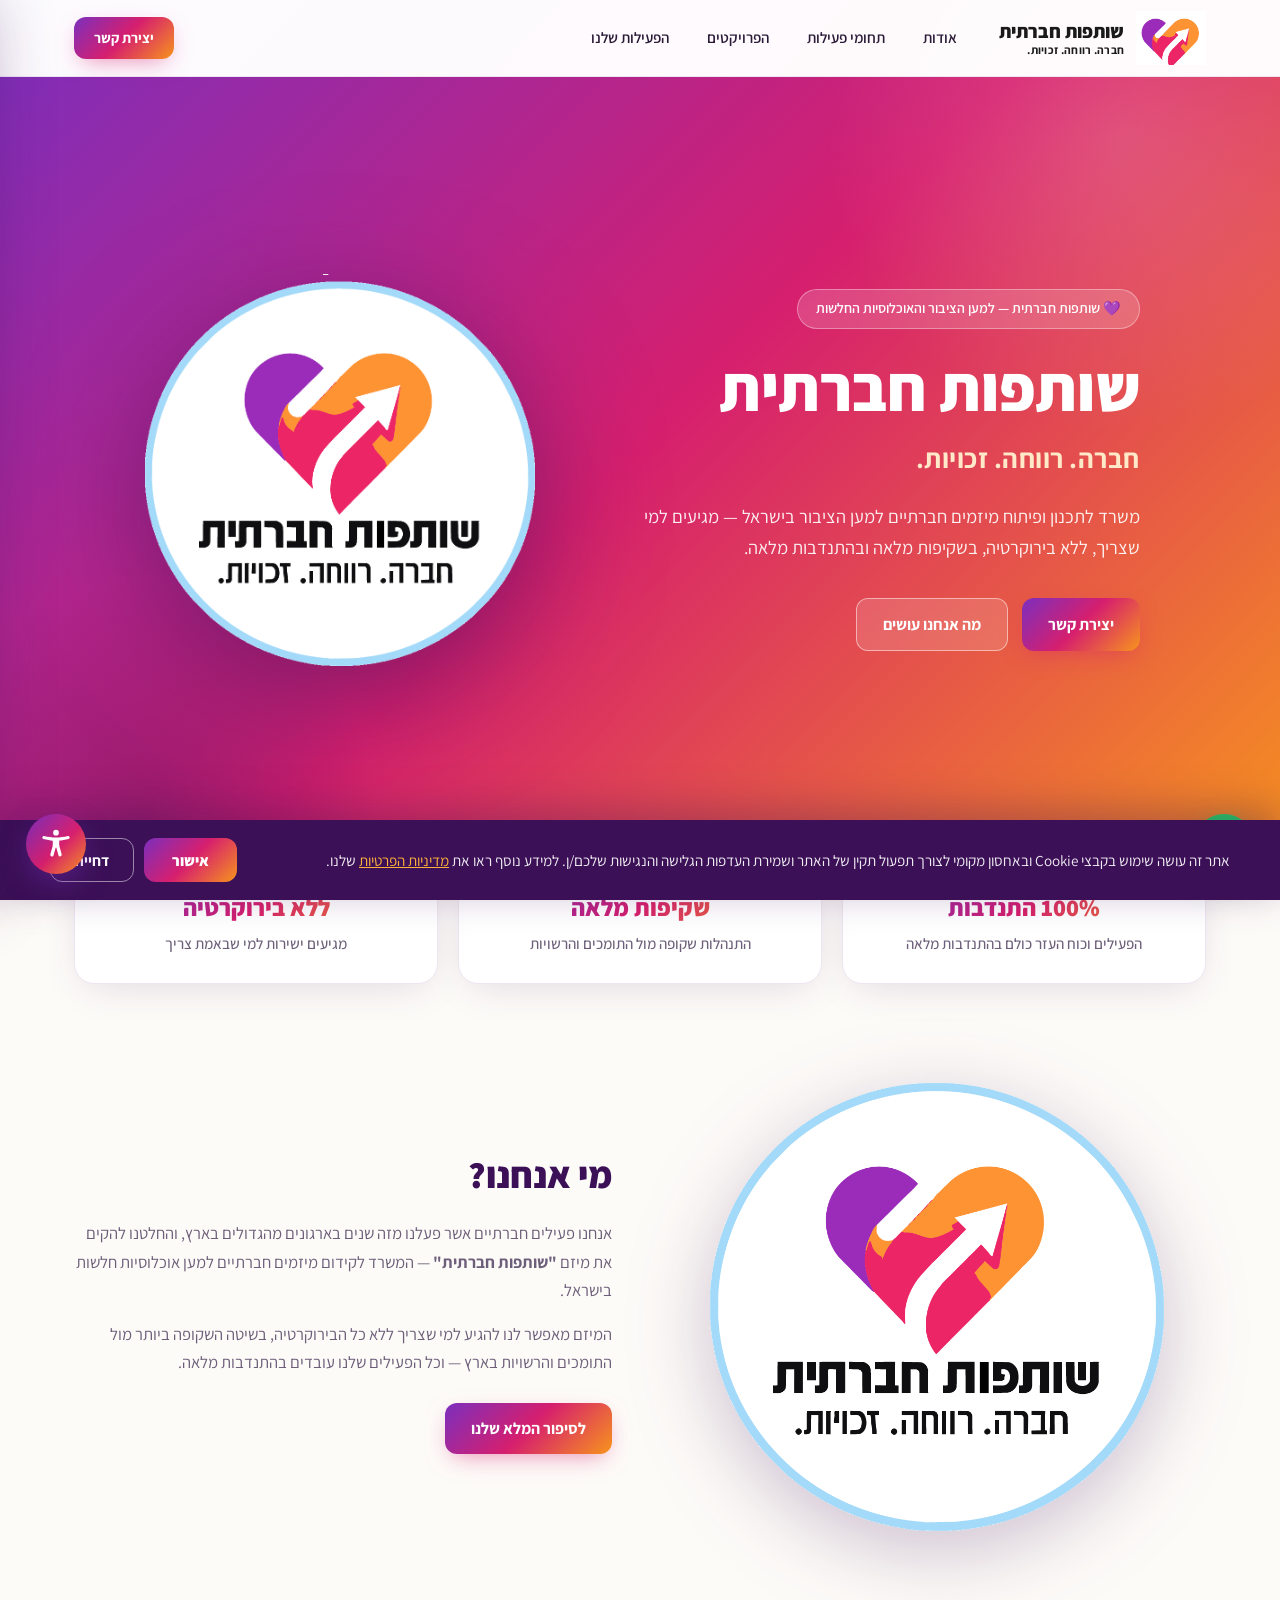
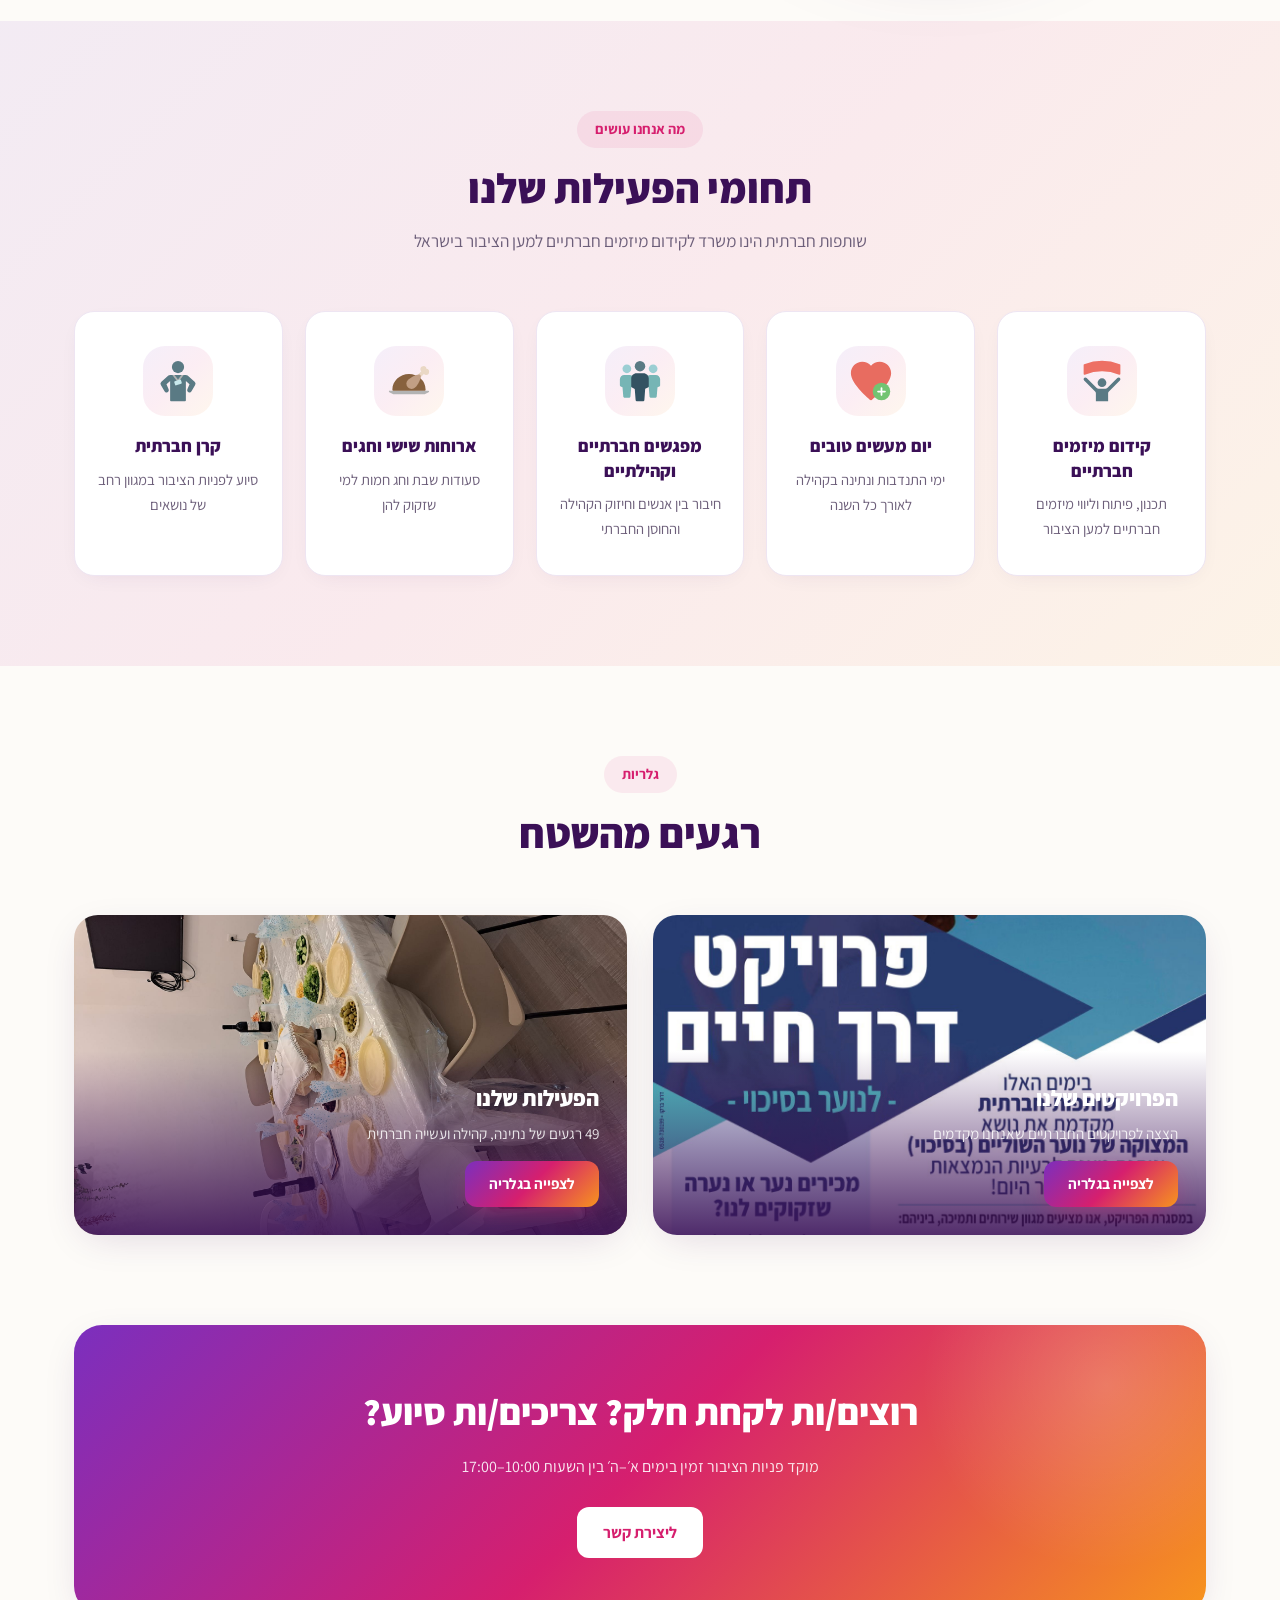
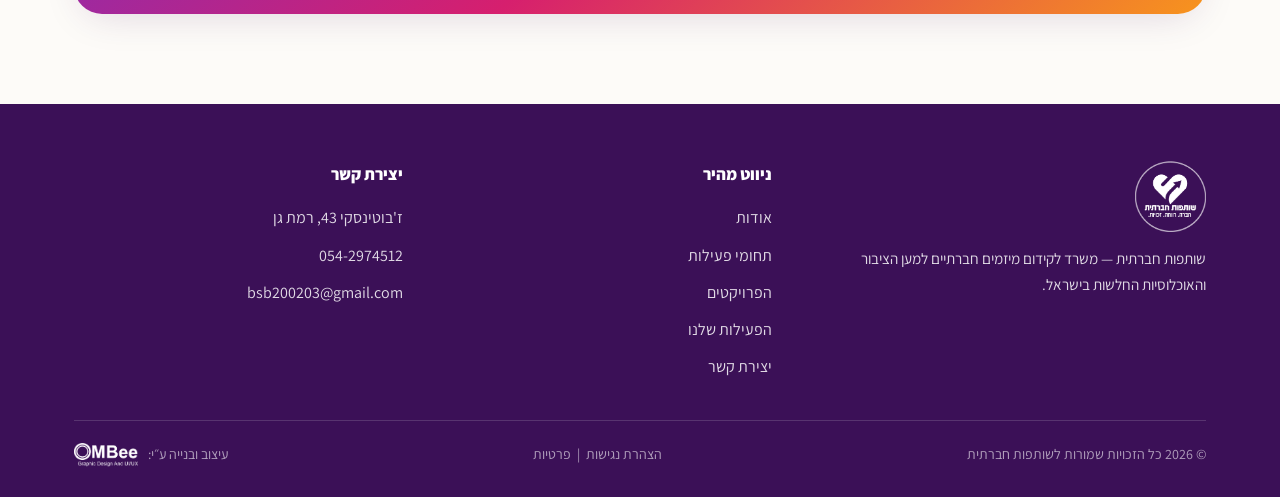
==== commit 83c449e7: "לוגו מעודכן, פונט Assistant והחלפת 'עוגן חברתי' בכל האתר - החלפת הלוגו לקובץ logo-Social partnership" ====
--- a/index.html
+++ b/index.html
@@ -4,11 +4,11 @@
 <meta charset="UTF-8">
 <meta name="viewport" content="width=device-width, initial-scale=1.0">
 <title>שותפות חברתית | משרד לקידום מיזמים חברתיים למען הציבור בישראל</title>
-<meta name="description" content="שותפות חברתית - עוגן חברתי, משרד לתכנון ופיתוח מיזמים חברתיים למען הציבור והאוכלוסיות החלשות בישראל. חברה. רווחה. זכויות.">
+<meta name="description" content="שותפות חברתית - משרד לתכנון ופיתוח מיזמים חברתיים למען הציבור והאוכלוסיות החלשות בישראל. חברה. רווחה. זכויות.">
 <link rel="icon" type="image/png" href="images/logo-mark.png">
 <link rel="preconnect" href="https://fonts.googleapis.com">
 <link rel="preconnect" href="https://fonts.gstatic.com" crossorigin>
-<link href="https://fonts.googleapis.com/css2?family=Heebo:wght@300;400;500;600;700;800;900&display=swap" rel="stylesheet">
+<link href="https://fonts.googleapis.com/css2?family=Assistant:wght@300;400;500;600;700;800&display=swap" rel="stylesheet">
 <link rel="stylesheet" href="css/style.css">
 </head>
 <body>
@@ -41,7 +41,7 @@
 <section class="hero" id="home">
   <div class="container">
     <div>
-      <span class="hero-badge">⚓ עוגן חברתי — למען הציבור והאוכלוסיות החלשות</span>
+      <span class="hero-badge">💜 שותפות חברתית — למען הציבור והאוכלוסיות החלשות</span>
       <h1>שותפות חברתית</h1>
       <div class="slogan">חברה. רווחה. זכויות.</div>
       <p class="lead">משרד לתכנון ופיתוח מיזמים חברתיים למען הציבור בישראל — מגיעים למי שצריך, ללא בירוקרטיה, בשקיפות מלאה ובהתנדבות מלאה.</p>
@@ -51,7 +51,7 @@
       </div>
     </div>
     <div class="hero-visual">
-      <img class="hero-logo" src="images/logo.png" alt="שותפות חברתית — חברה. רווחה. זכויות.">
+      <img class="hero-logo" src="images/logo-Social%20partnership.png" alt="שותפות חברתית — חברה. רווחה. זכויות.">
     </div>
   </div>
   <div class="wave">
@@ -71,8 +71,8 @@
 <!-- ===== About teaser ===== -->
 <section>
   <div class="container about-grid">
-    <div class="about-img reveal">
-      <img src="images/projects/project-01.jpg" alt="פעילות שותפות חברתית בשטח">
+    <div class="about-img logo-frame reveal">
+      <img src="images/logo-Social%20partnership.png" alt="שותפות חברתית — חברה. רווחה. זכויות.">
     </div>
     <div class="about-txt reveal">
       <h2>מי אנחנו?</h2>
@@ -166,7 +166,7 @@
     <div class="foot-grid">
       <div>
         <div class="foot-brand"><a href="index.html"><img src="images/logo-white.png" alt="שותפות חברתית"></a></div>
-        <p style="font-size:.95rem">עוגן חברתי — משרד לקידום מיזמים חברתיים למען הציבור והאוכלוסיות החלשות בישראל.</p>
+        <p style="font-size:.95rem">שותפות חברתית — משרד לקידום מיזמים חברתיים למען הציבור והאוכלוסיות החלשות בישראל.</p>
       </div>
       <div>
         <h4>ניווט מהיר</h4>
--- a/css/style.css
+++ b/css/style.css
@@ -16,7 +16,7 @@
 }
 *{margin:0;padding:0;box-sizing:border-box;-webkit-tap-highlight-color:transparent}
 html{scroll-behavior:smooth}
-body{font-family:'Heebo',sans-serif;background:var(--bg);color:var(--ink);line-height:1.7;overflow-x:hidden}
+body{font-family:'Assistant',sans-serif;background:var(--bg);color:var(--ink);line-height:1.7;overflow-x:hidden}
 img{max-width:100%;display:block}
 a{color:inherit;text-decoration:none}
 .container{max-width:1180px;margin:0 auto;padding:0 24px}
@@ -93,6 +93,8 @@
 .about-grid{display:grid;grid-template-columns:1fr 1fr;gap:56px;align-items:center}
 .about-img{position:relative}
 .about-img img{border-radius:28px;box-shadow:var(--shadow);aspect-ratio:4/3.4;object-fit:cover;width:100%}
+.about-img.logo-frame img{object-fit:contain;background:none;padding:0;box-shadow:none;border-radius:0;filter:drop-shadow(0 20px 40px rgba(59,16,87,.25))}
+.about-img.logo-frame::before{display:none}
 .about-img::before{content:"";position:absolute;inset:-16px 16px 16px -16px;border-radius:28px;background:var(--grad);opacity:.15;z-index:-1}
 .about-txt h2{font-size:clamp(1.7rem,3vw,2.3rem);font-weight:900;color:var(--deep);margin-bottom:20px;line-height:1.3}
 .about-txt p{color:var(--muted);margin-bottom:16px;font-size:1.04rem}
@@ -166,7 +168,7 @@
 .field{display:grid;gap:6px}
 .field label{font-weight:700;font-size:.92rem;color:var(--deep)}
 .field label span{color:var(--magenta)}
-.field input,.field textarea{font-family:'Heebo',sans-serif;font-size:1rem;color:var(--ink);background:var(--bg);border:1.5px solid var(--line);border-radius:12px;padding:12px 16px;transition:.2s;width:100%}
+.field input,.field textarea{font-family:'Assistant',sans-serif;font-size:1rem;color:var(--ink);background:var(--bg);border:1.5px solid var(--line);border-radius:12px;padding:12px 16px;transition:.2s;width:100%}
 .field input:focus,.field textarea:focus{outline:none;border-color:var(--magenta);box-shadow:0 0 0 3px rgba(214,31,110,.12);background:#fff}
 .field textarea{resize:vertical;min-height:120px}
 .contact-form .btn{justify-content:center}
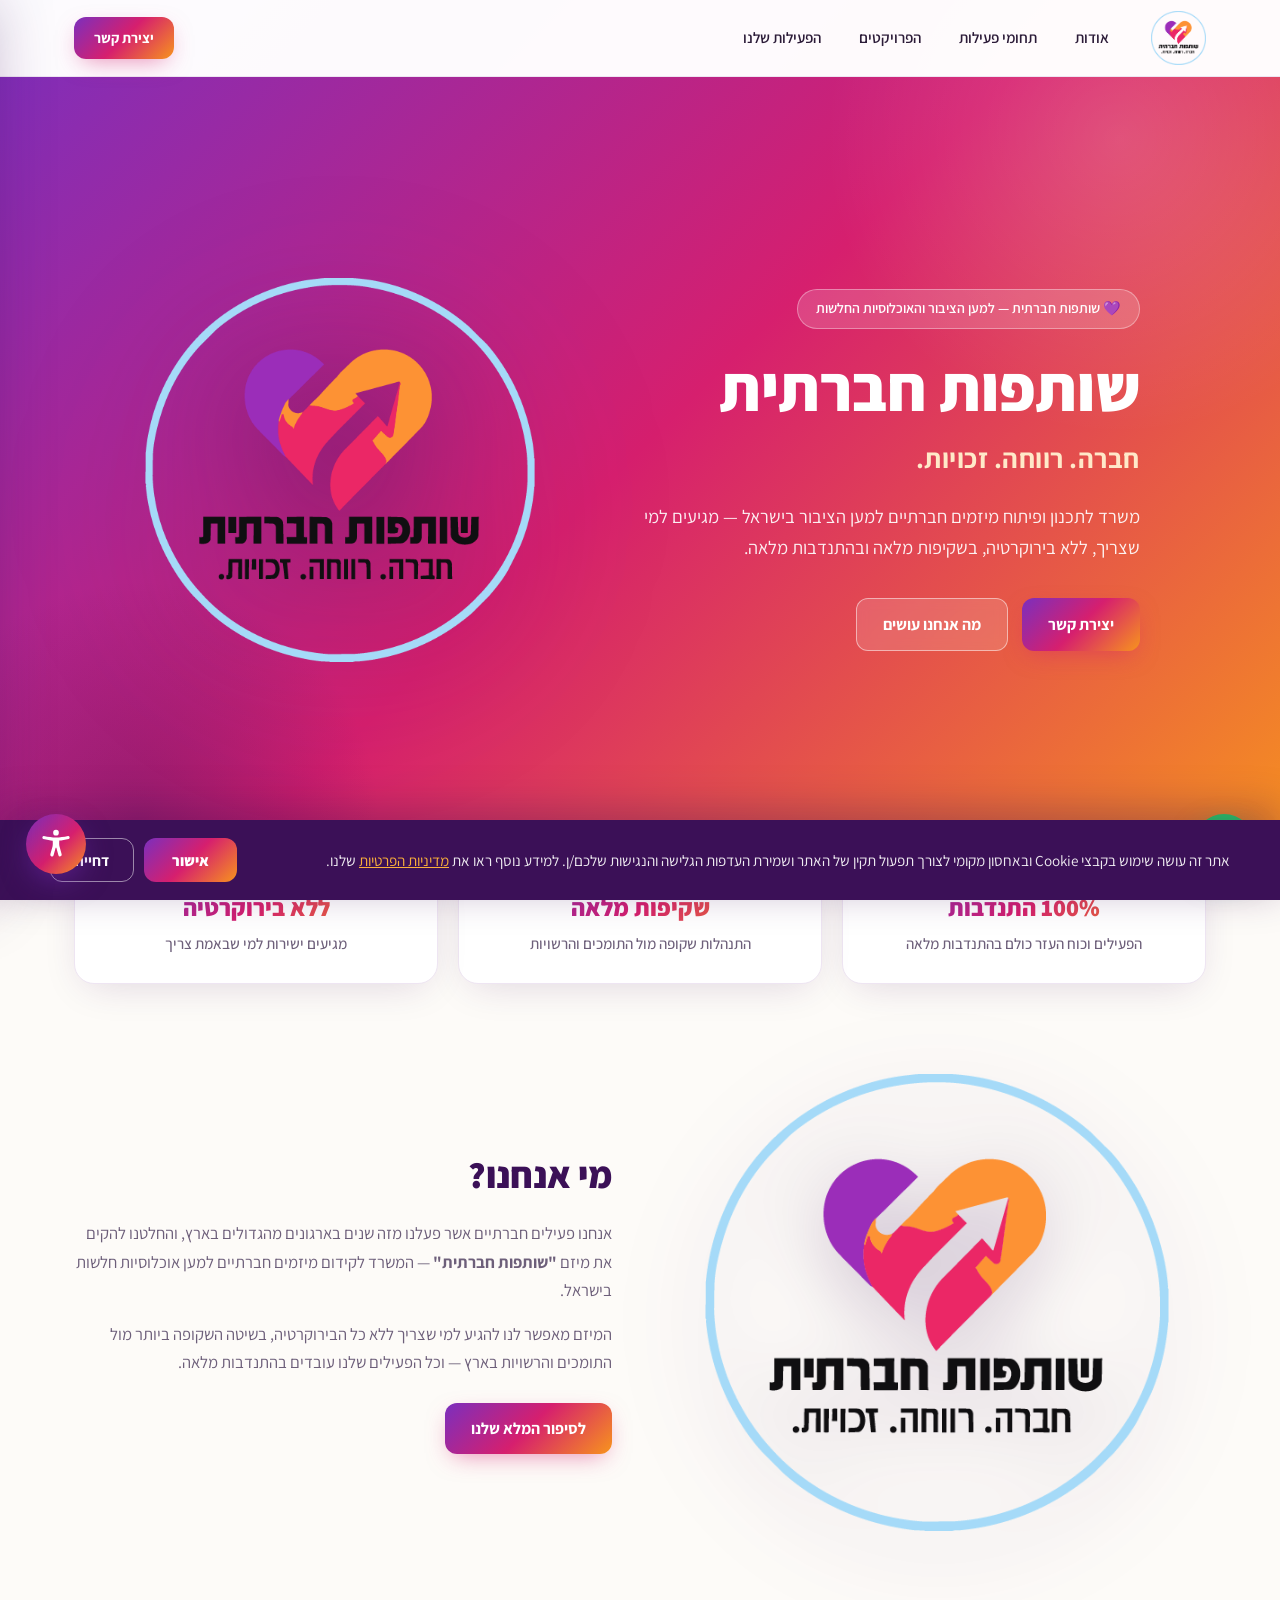
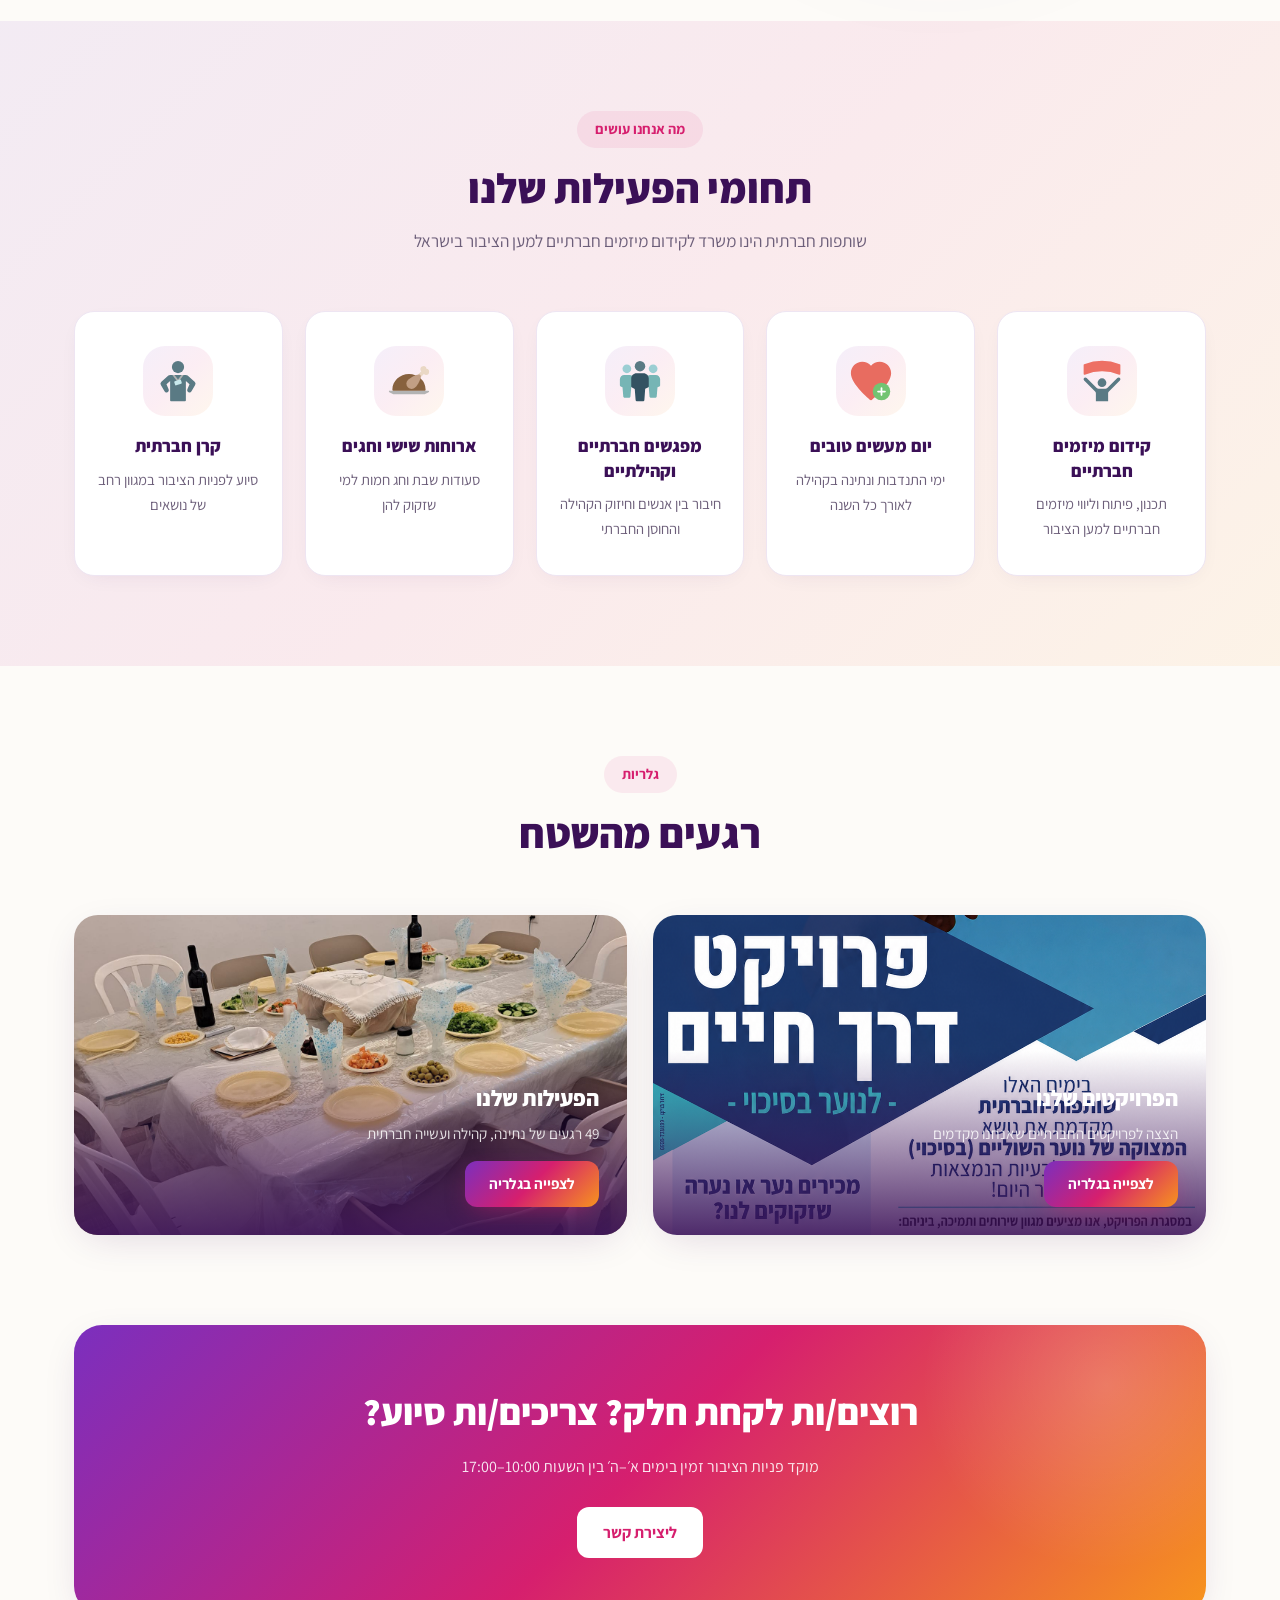
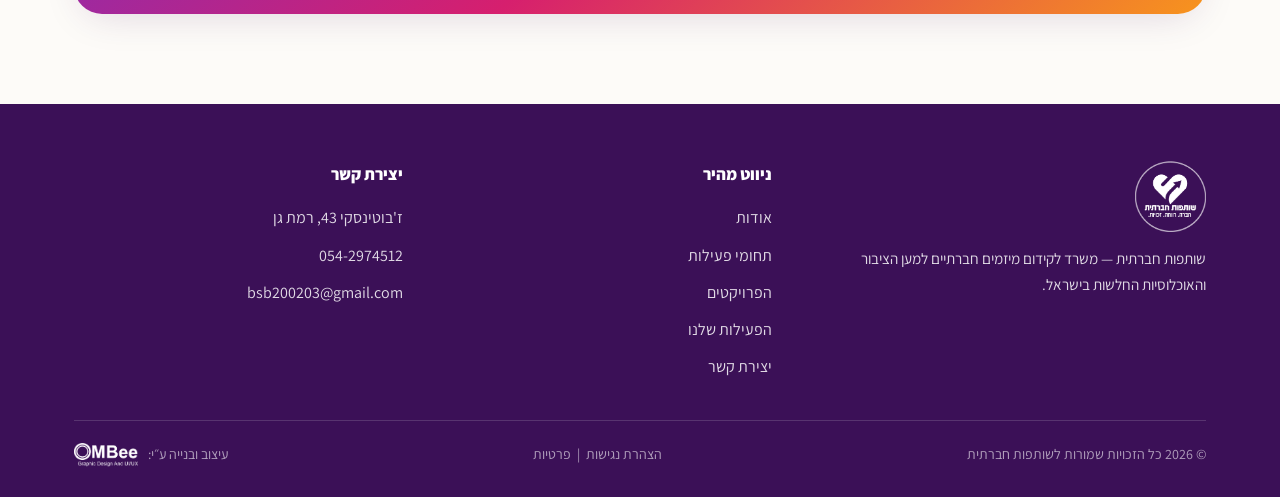
==== commit cecf565c: "תיקוני מובייל/טאבלט, תמונות פרויקטים חדשות ולוגו מעודכן בתפריט - ביטול אנימציית הופעה במסכים קטנים (" ====
--- a/index.html
+++ b/index.html
@@ -21,7 +21,7 @@
 <header id="header">
   <div class="container nav">
     <a href="index.html" class="brand">
-      <img src="images/logo-mark.png" alt="שותפות חברתית — חברה. רווחה. זכויות."><span class="brand-name">שותפות חברתית<small>חברה. רווחה. זכויות.</small></span>
+      <img src="images/logo-Social%20partnership.png" alt="שותפות חברתית — חברה. רווחה. זכויות.">
     </a>
     <ul class="nav-links" id="navLinks">
       <li><a href="about.html">אודות</a></li>
@@ -130,7 +130,7 @@
     </div>
     <div class="previews">
       <a href="projects.html" class="preview-card reveal">
-        <img src="images/projects/project-03.jpg" alt="הפרויקטים של שותפות חברתית" loading="lazy">
+        <img src="images/projects/project-03.png" alt="הפרויקטים של שותפות חברתית" loading="lazy">
         <div class="ovl">
           <h3>הפרויקטים שלנו</h3>
           <p>הצצה לפרויקטים החברתיים שאנחנו מקדמים</p>
--- a/css/style.css
+++ b/css/style.css
@@ -120,7 +120,7 @@
 .act p{color:var(--muted);font-size:.92rem;margin-top:8px}
 
 /* ---------- gallery preview cards (home) ---------- */
-.previews{display:grid;grid-template-columns:1fr 1fr;gap:26px}
+.previews{display:grid;grid-template-columns:repeat(auto-fit,minmax(300px,1fr));gap:26px}
 .preview-card{position:relative;border-radius:24px;overflow:hidden;min-height:320px;display:flex;align-items:flex-end;box-shadow:var(--shadow)}
 .preview-card img{position:absolute;inset:0;width:100%;height:100%;object-fit:cover;transition:transform .6s}
 .preview-card:hover img{transform:scale(1.06)}
@@ -234,8 +234,8 @@
   .hero .container{grid-template-columns:1fr;text-align:center;gap:44px}
   .hero p.lead{margin-inline:auto}
   .hero-cta{justify-content:center}
-  .about-grid,.contact-grid,.foot-grid,.previews{grid-template-columns:1fr}
-  .stats-grid{grid-template-columns:1fr;gap:14px}
+  .about-grid,.contact-grid,.foot-grid{grid-template-columns:1fr}
+  .stats-grid{grid-template-columns:repeat(auto-fit,minmax(210px,1fr));gap:14px}
   .nav-links{position:fixed;top:0;inset-inline-start:0;height:100dvh;width:min(330px,86vw);background:#fff;flex-direction:column;align-items:stretch;padding:0 0 16px;gap:0;box-shadow:-16px 0 50px rgba(59,16,87,.3);transform:translateX(100%);transition:transform .32s ease;display:flex;z-index:330;overflow-y:auto}
   .nav-links.open{transform:translateX(0)}
   .nav-links li{border-bottom:1px solid var(--line)}
@@ -256,4 +256,7 @@
   .gal-grid a.wide{grid-column:span 1}
   section{padding:64px 0}
   .page-hero{padding:130px 0 60px}
+  .reveal{opacity:1;transform:none;transition:none}
+  .form-row{grid-template-columns:1fr}
+  .contact-card,.contact-form{padding:26px 20px}
 }
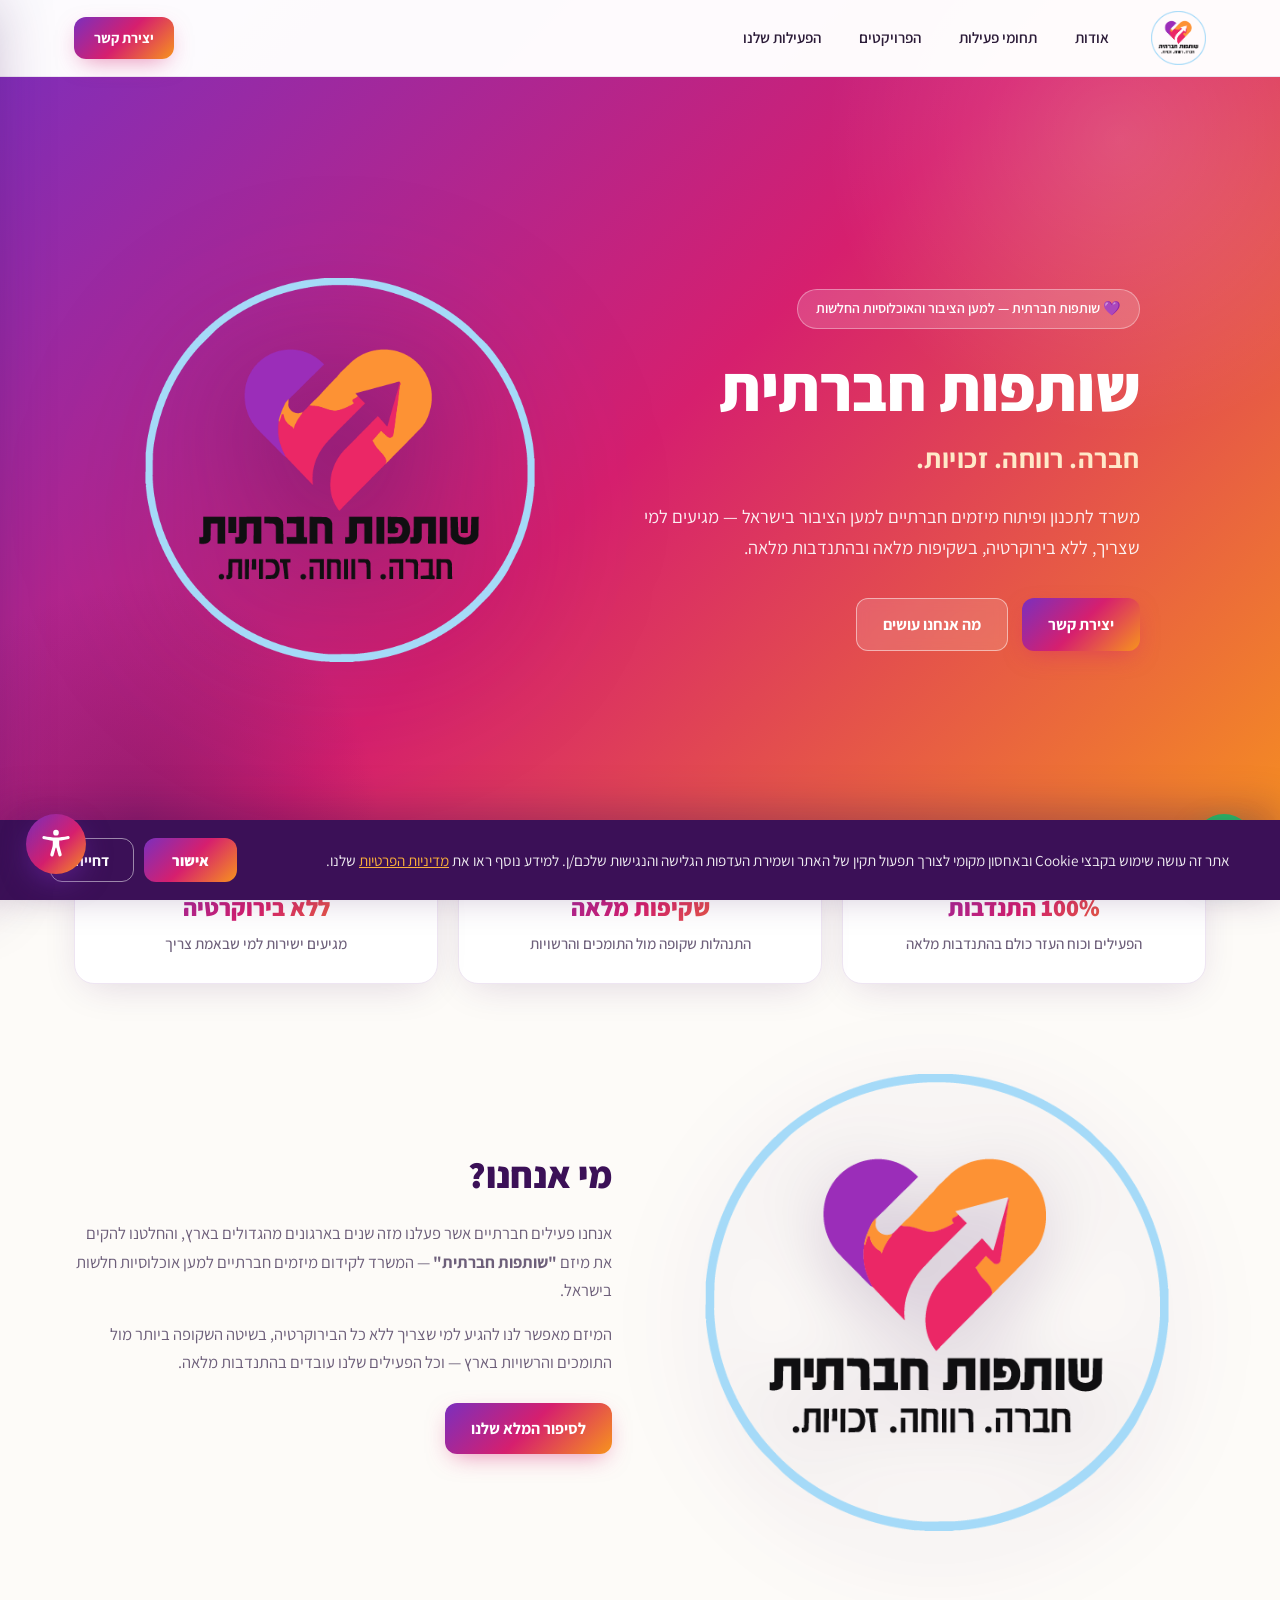
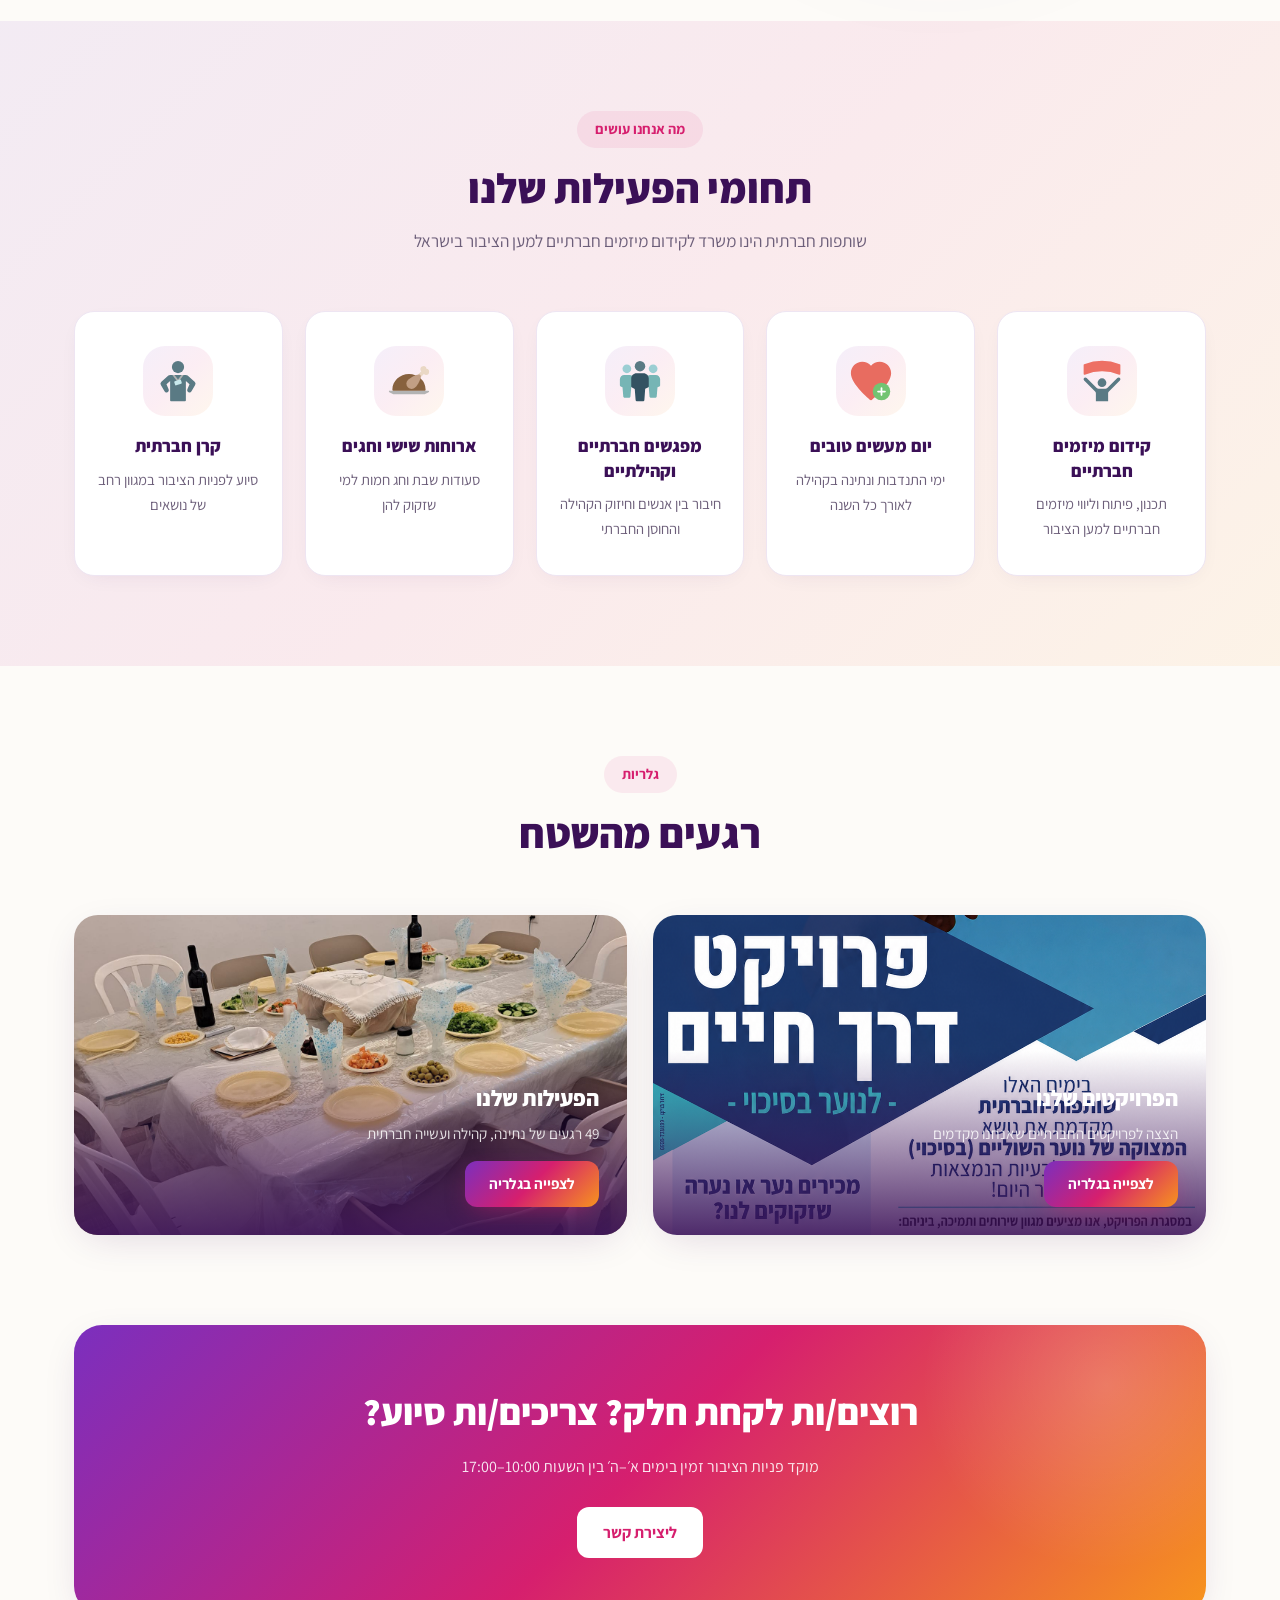
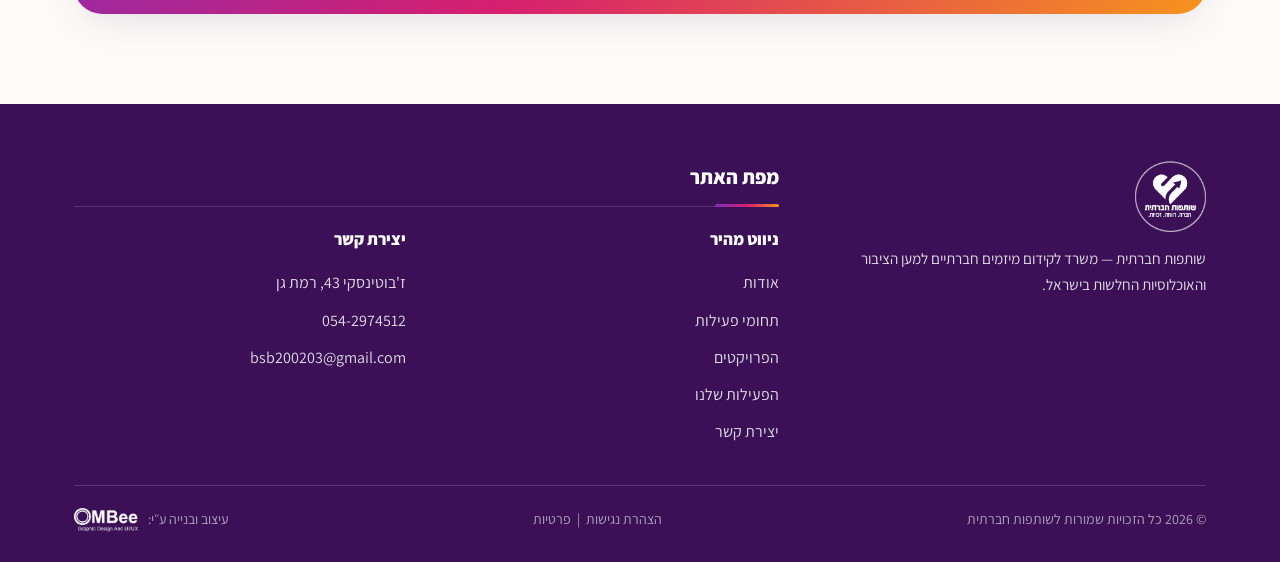
==== commit 5de96bf4: "הוספת כותרת 'מפת האתר' בפוטר מעל עמודות הניווט ויצירת הקשר Co-Authored-By: Claude Fable 5 <noreply@a" ====
--- a/index.html
+++ b/index.html
@@ -168,6 +168,9 @@
         <div class="foot-brand"><a href="index.html"><img src="images/logo-white.png" alt="שותפות חברתית"></a></div>
         <p style="font-size:.95rem">שותפות חברתית — משרד לקידום מיזמים חברתיים למען הציבור והאוכלוסיות החלשות בישראל.</p>
       </div>
+      <div class="foot-map">
+        <h4 class="foot-map-title">מפת האתר</h4>
+        <div class="foot-map-cols">
       <div>
         <h4>ניווט מהיר</h4>
         <ul>
@@ -186,6 +189,8 @@
           <li><a href="mailto:bsb200203@gmail.com">bsb200203@gmail.com</a></li>
         </ul>
       </div>
+        </div>
+      </div>
     </div>
     <div class="foot-bottom">
       <span>© 2026 כל הזכויות שמורות לשותפות חברתית</span>
--- a/css/style.css
+++ b/css/style.css
@@ -179,7 +179,10 @@
 
 /* ---------- footer ---------- */
 footer{background:var(--deep);color:rgba(255,255,255,.85);padding:56px 0 30px}
-.foot-grid{display:grid;grid-template-columns:1.2fr 1fr 1fr;gap:40px;margin-bottom:40px}
+.foot-grid{display:grid;grid-template-columns:1.1fr 2fr;gap:40px;margin-bottom:40px}
+.foot-map-title{color:#fff;font-size:1.25rem;font-weight:800;margin-bottom:18px;padding-bottom:12px;border-bottom:1px solid rgba(255,255,255,.15);position:relative}
+.foot-map-title::after{content:"";position:absolute;bottom:-1px;inset-inline-start:0;width:64px;height:3px;border-radius:3px;background:var(--grad)}
+.foot-map-cols{display:grid;grid-template-columns:1fr 1fr;gap:40px}
 footer h4{color:#fff;font-size:1.05rem;font-weight:800;margin-bottom:16px}
 footer ul{list-style:none;display:grid;gap:10px}
 footer a:hover{color:var(--amber)}
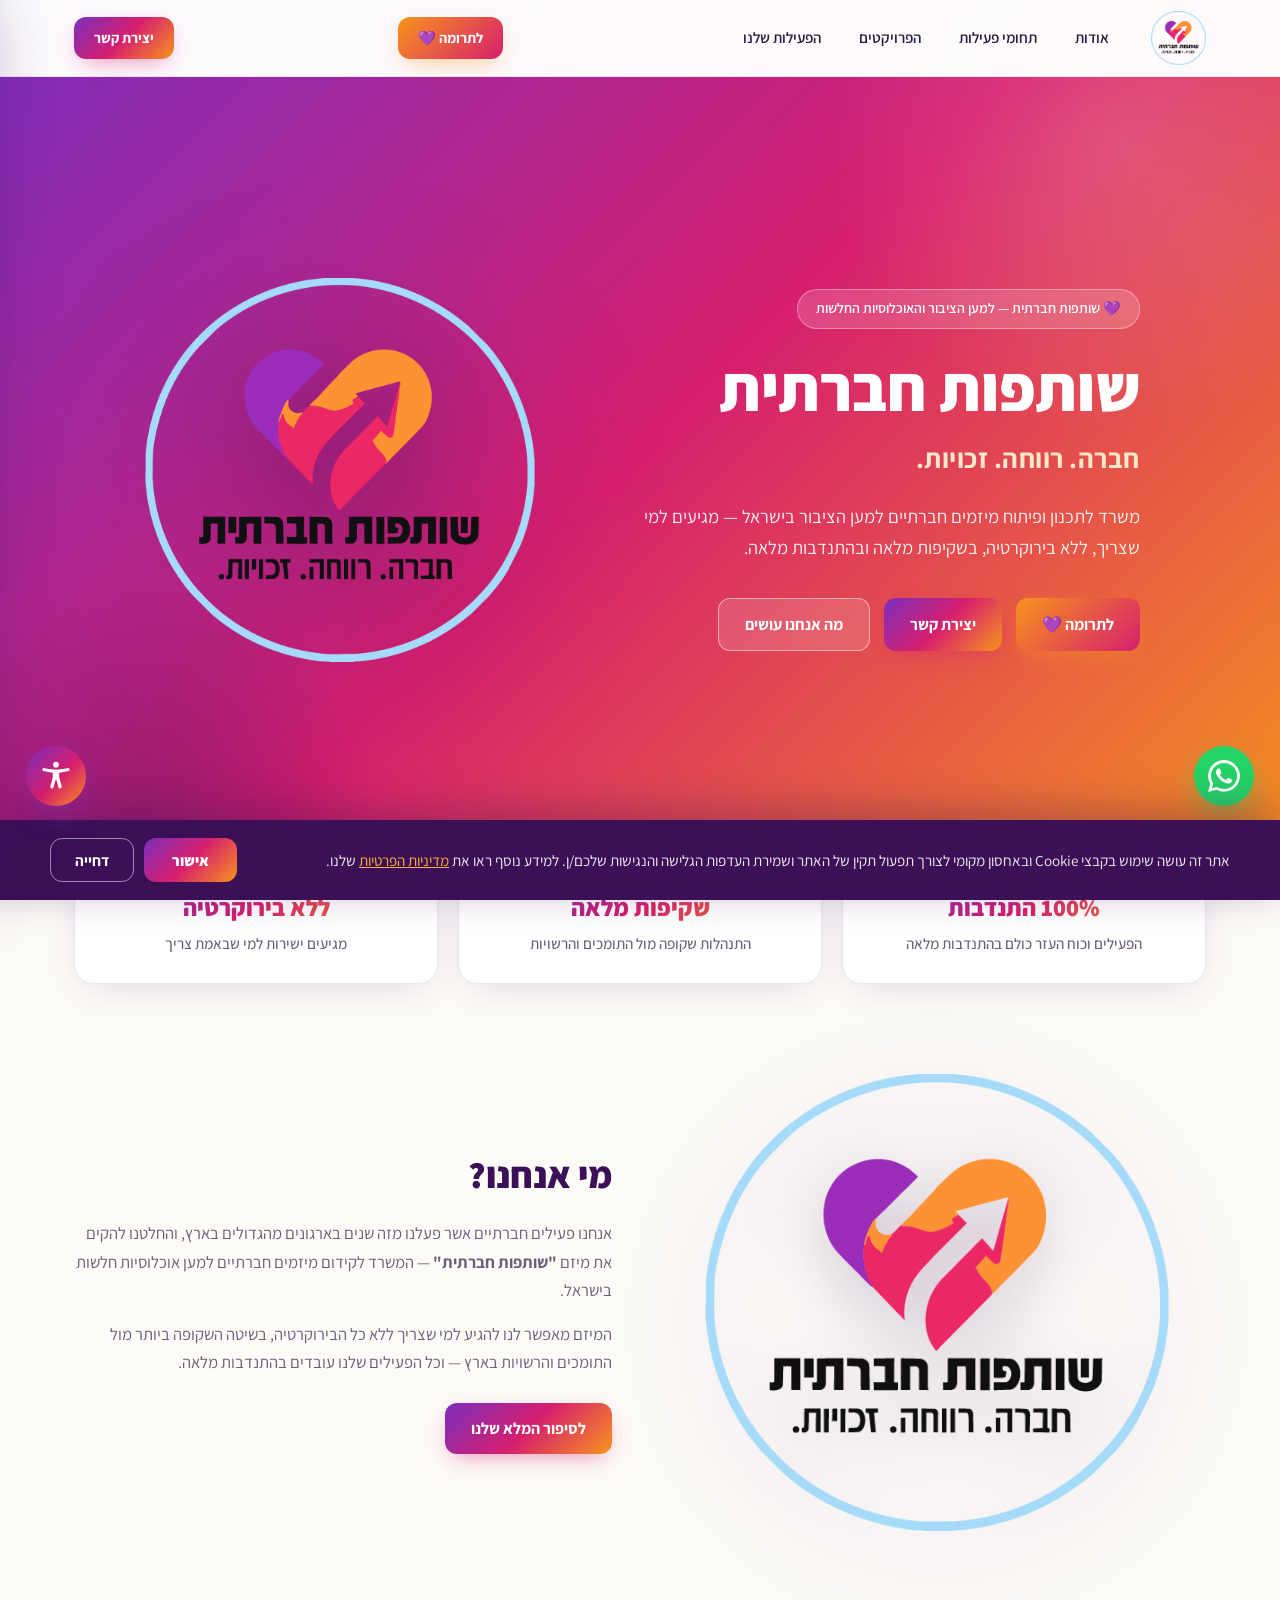
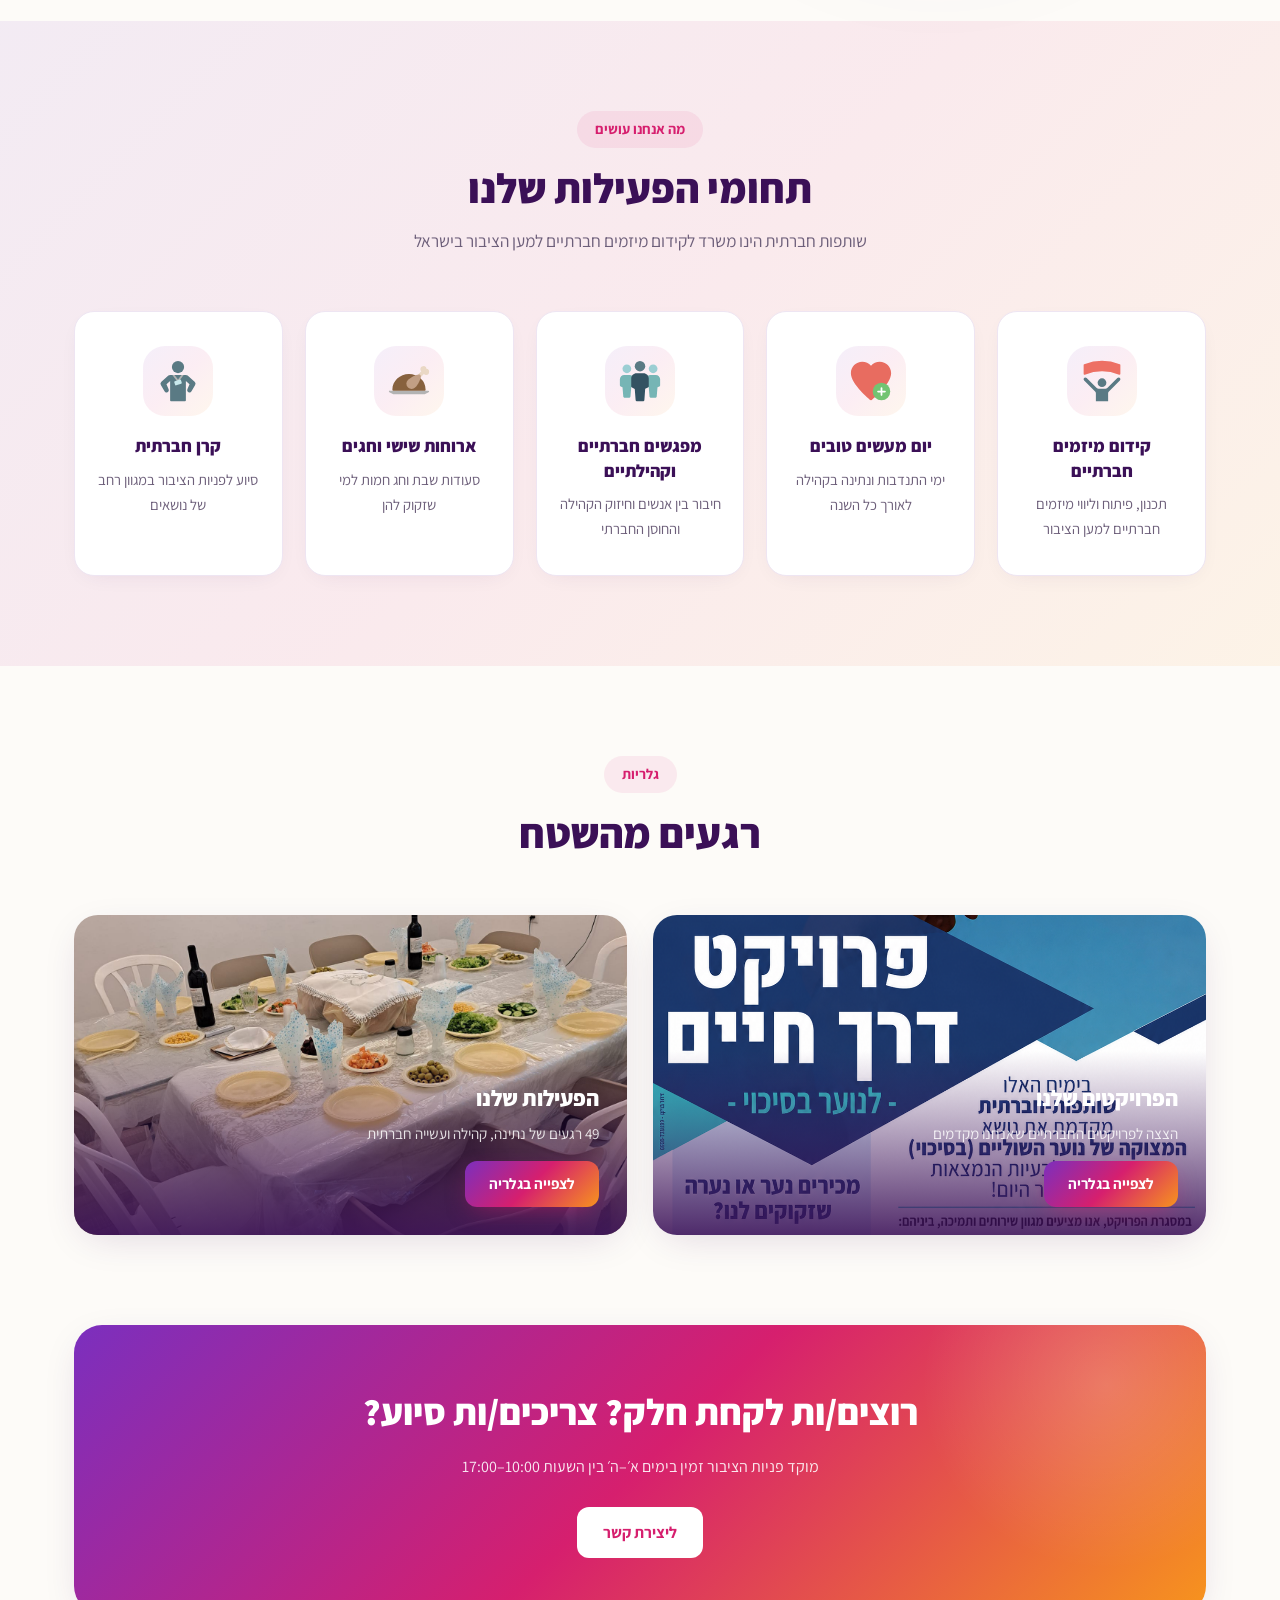
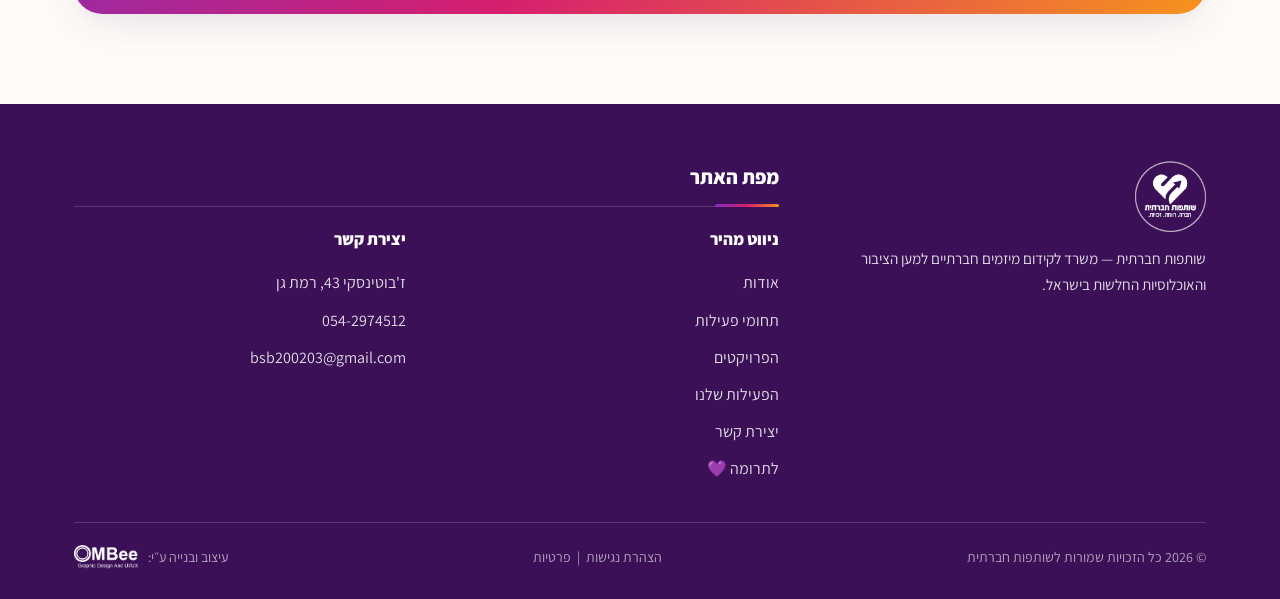
==== commit 88b020c5: "הוספת כפתור תרומה (Grow) בכותרת, ב-Hero, בתפריט הצד ובפוטר Co-Authored-By: Claude Fable 5 <noreply@a" ====
--- a/index.html
+++ b/index.html
@@ -29,7 +29,9 @@
       <li><a href="projects.html">הפרויקטים</a></li>
       <li><a href="gallery.html">הפעילות שלנו</a></li>
       <li class="nav-contact"><a href="contact.html">יצירת קשר</a></li>
+      <li class="nav-contact nav-donate"><a href="https://pay.grow.link/07786659a8a3c33de68ca851093b8995-MjEzODI1Mw" target="_blank" rel="noopener">לתרומה 💜</a></li>
     </ul>
+    <a href="https://pay.grow.link/07786659a8a3c33de68ca851093b8995-MjEzODI1Mw" target="_blank" rel="noopener" class="btn btn-grad btn-donate">לתרומה 💜</a>
     <a href="contact.html" class="btn btn-grad">יצירת קשר</a>
     <button class="burger" id="burger" aria-label="תפריט">
       <span></span><span></span><span></span>
@@ -46,7 +48,8 @@
       <div class="slogan">חברה. רווחה. זכויות.</div>
       <p class="lead">משרד לתכנון ופיתוח מיזמים חברתיים למען הציבור בישראל — מגיעים למי שצריך, ללא בירוקרטיה, בשקיפות מלאה ובהתנדבות מלאה.</p>
       <div class="hero-cta">
-        <a href="contact.html" class="btn btn-grad">יצירת קשר</a>
+        <a href="https://pay.grow.link/07786659a8a3c33de68ca851093b8995-MjEzODI1Mw" target="_blank" rel="noopener" class="btn btn-grad btn-donate">לתרומה 💜</a>
+    <a href="contact.html" class="btn btn-grad">יצירת קשר</a>
         <a href="activities.html" class="btn btn-ghost">מה אנחנו עושים</a>
       </div>
     </div>
@@ -179,6 +182,7 @@
           <li><a href="projects.html">הפרויקטים</a></li>
           <li><a href="gallery.html">הפעילות שלנו</a></li>
           <li class="nav-contact"><a href="contact.html">יצירת קשר</a></li>
+      <li class="nav-contact nav-donate"><a href="https://pay.grow.link/07786659a8a3c33de68ca851093b8995-MjEzODI1Mw" target="_blank" rel="noopener">לתרומה 💜</a></li>
         </ul>
       </div>
       <div>
--- a/css/style.css
+++ b/css/style.css
@@ -40,6 +40,7 @@
 .btn{display:inline-flex;align-items:center;gap:9px;padding:12px 26px;border-radius:12px;font-weight:700;font-size:1rem;border:none;cursor:pointer;transition:.25s}
 .btn-grad{background:var(--grad);color:#fff;box-shadow:0 8px 24px -8px rgba(214,31,110,.55)}
 .btn-grad:hover{transform:translateY(-2px);box-shadow:0 14px 30px -8px rgba(214,31,110,.65)}
+.btn-donate{background:linear-gradient(135deg,#f7941d,#d61f6e);box-shadow:0 8px 24px -8px rgba(247,148,29,.6)}
 .btn-ghost{background:rgba(255,255,255,.14);color:#fff;border:1.5px solid rgba(255,255,255,.5);backdrop-filter:blur(6px)}
 .btn-ghost:hover{background:rgba(255,255,255,.25)}
 .nav .btn{padding:9px 20px;font-size:.9rem}
@@ -206,7 +207,8 @@
 .legal .updated{font-size:.9rem;color:var(--muted);border-top:1px dashed var(--line);padding-top:16px;margin-top:34px}
 
 /* ---------- cookie banner ---------- */
-.cookie-banner{position:fixed;bottom:0;inset-inline:0;z-index:250;background:var(--deep);color:rgba(255,255,255,.92);padding:18px 24px;display:none;box-shadow:0 -10px 40px rgba(59,16,87,.35)}
+.cookie-banner{position:fixed;bottom:0;inset-inline:0;z-index:99;background:var(--deep);color:rgba(255,255,255,.92);padding:18px 24px;display:none;box-shadow:0 -10px 40px rgba(59,16,87,.35)}
+body.cookie-open .whatsapp-fab,body.cookie-open .a11y-fab{bottom:var(--cookie-h,140px) !important}
 .cookie-banner.show{display:block}
 .cookie-inner{max-width:1180px;margin:0 auto;display:flex;align-items:center;gap:20px;flex-wrap:wrap}
 .cookie-inner p{flex:1;min-width:260px;font-size:.95rem;line-height:1.6;margin:0}
@@ -251,7 +253,9 @@
   .drawer-brand img{height:42px;width:auto}
   .drawer-close{background:none;border:none;cursor:pointer;font-size:1.35rem;color:var(--deep);padding:4px 10px;line-height:1}
   .nav-links .nav-contact{display:block;width:100%;padding:18px;border-bottom:none;margin-top:auto}
+  .nav-links .nav-donate{margin-top:0;padding-top:0}
   .nav-links .nav-contact a{background:var(--grad);color:#fff;font-weight:700;border-radius:12px;padding:14px 16px;text-align:center;box-shadow:0 8px 24px -8px rgba(214,31,110,.55)}
+  .nav-links .nav-donate a{background:linear-gradient(135deg,#f7941d,#d61f6e);box-shadow:0 8px 24px -8px rgba(247,148,29,.6)}
   .nav-links .nav-contact a:hover{color:#fff;opacity:.92}
   .burger{display:block;order:-1}
   .nav .btn-grad{display:none}
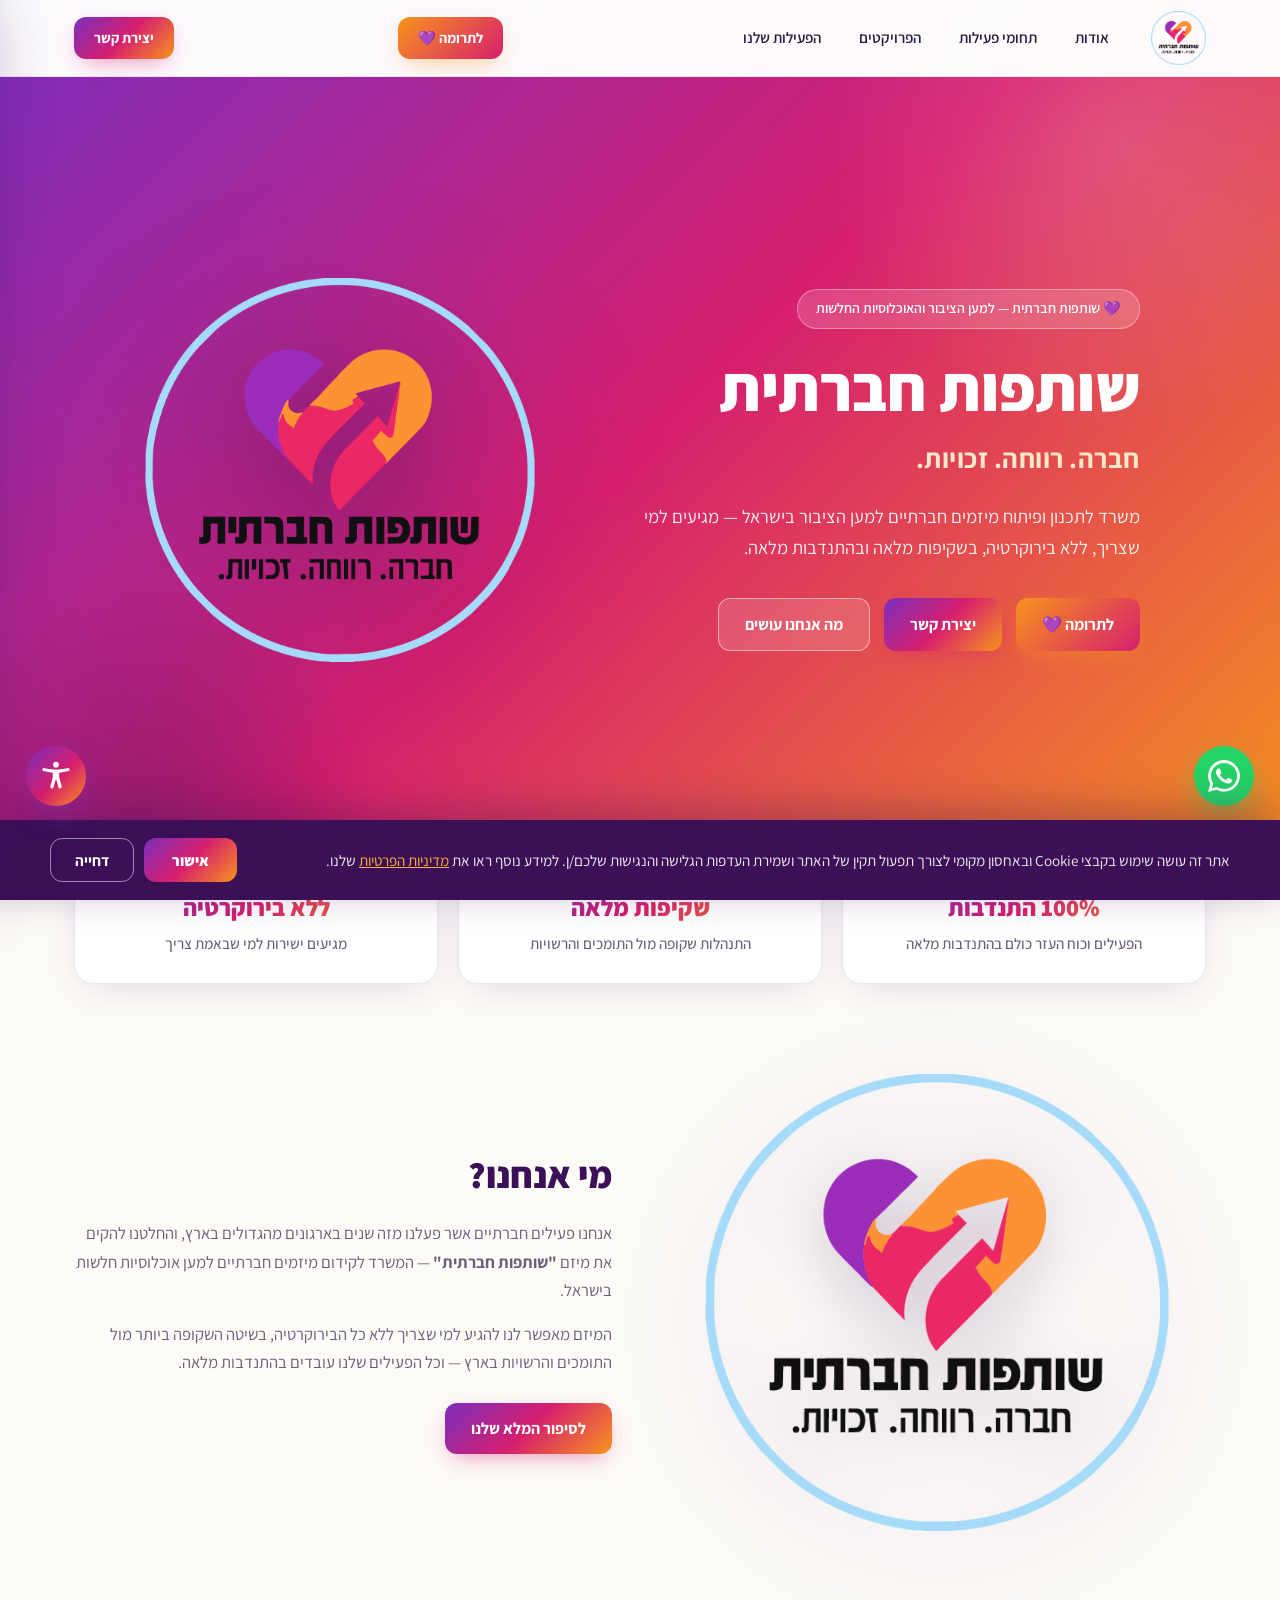
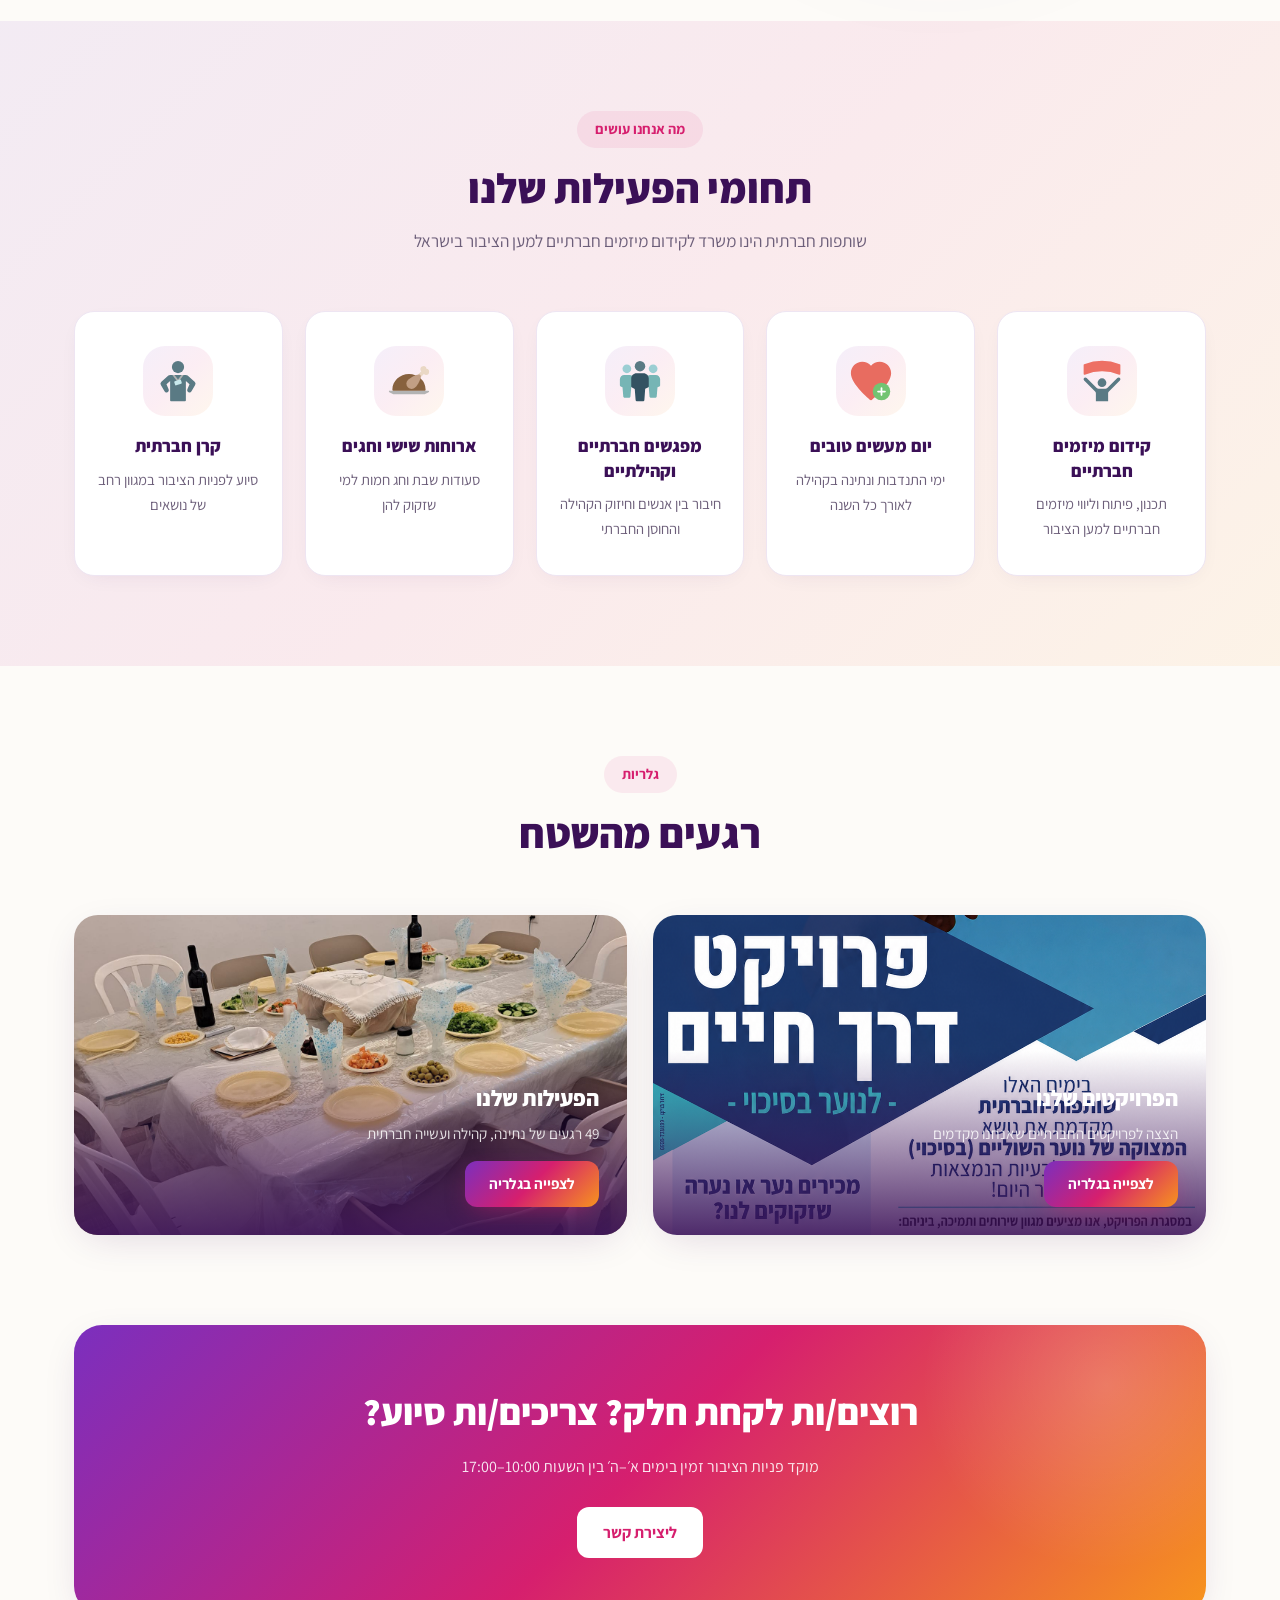
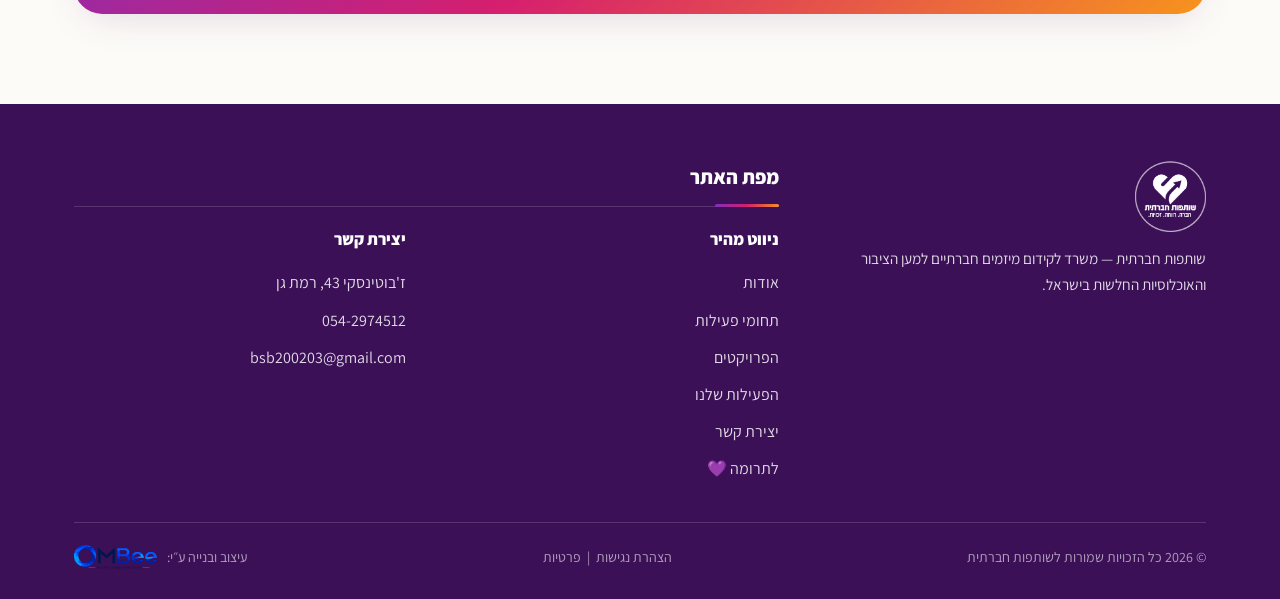
==== commit 9384f3d4: "לוגו OMBee חדש בקרדיט הפוטר ומחיקת הגרסה הלבנה הישנה Co-Authored-By: Claude Fable 5 <noreply@anthrop" ====
--- a/index.html
+++ b/index.html
@@ -199,7 +199,7 @@
     <div class="foot-bottom">
       <span>© 2026 כל הזכויות שמורות לשותפות חברתית</span>
       <span><a href="accessibility.html">הצהרת נגישות</a> &nbsp;|&nbsp; <a href="privacy.html">פרטיות</a></span>
-      <span class="credit">עיצוב ובנייה ע״י: <a href="https://ombee.co.il" target="_blank" rel="noopener" aria-label="OMBee — עיצוב גרפי ו-UI/UX"><img src="images/ombee-logo-white.png" alt="OMBee — Graphic Design And UI/UX"></a></span>
+      <span class="credit">עיצוב ובנייה ע״י: <a href="https://ombee.co.il" target="_blank" rel="noopener" aria-label="OMBee — עיצוב גרפי ו-UI/UX"><img src="images/ombee-logo.png" alt="OMBee — Graphic Design And UI/UX"></a></span>
     </div>
   </div>
 </footer>
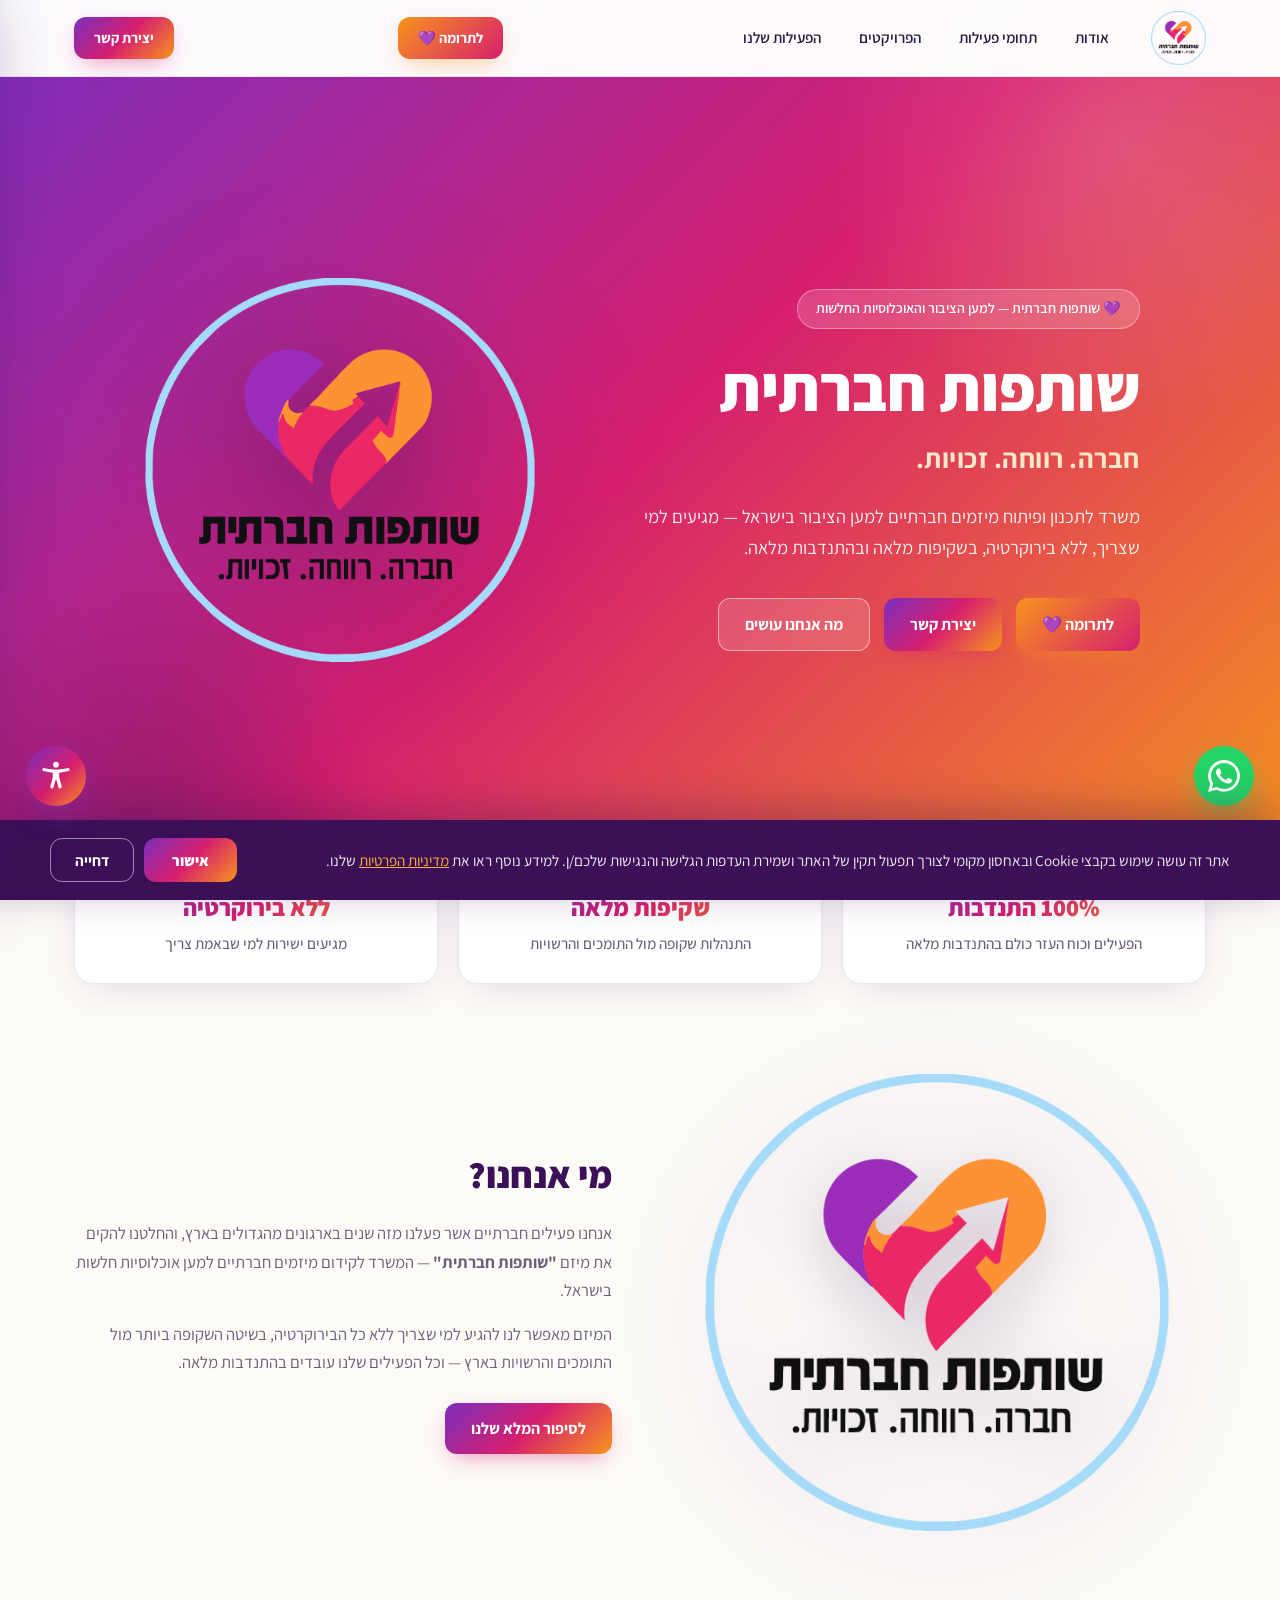
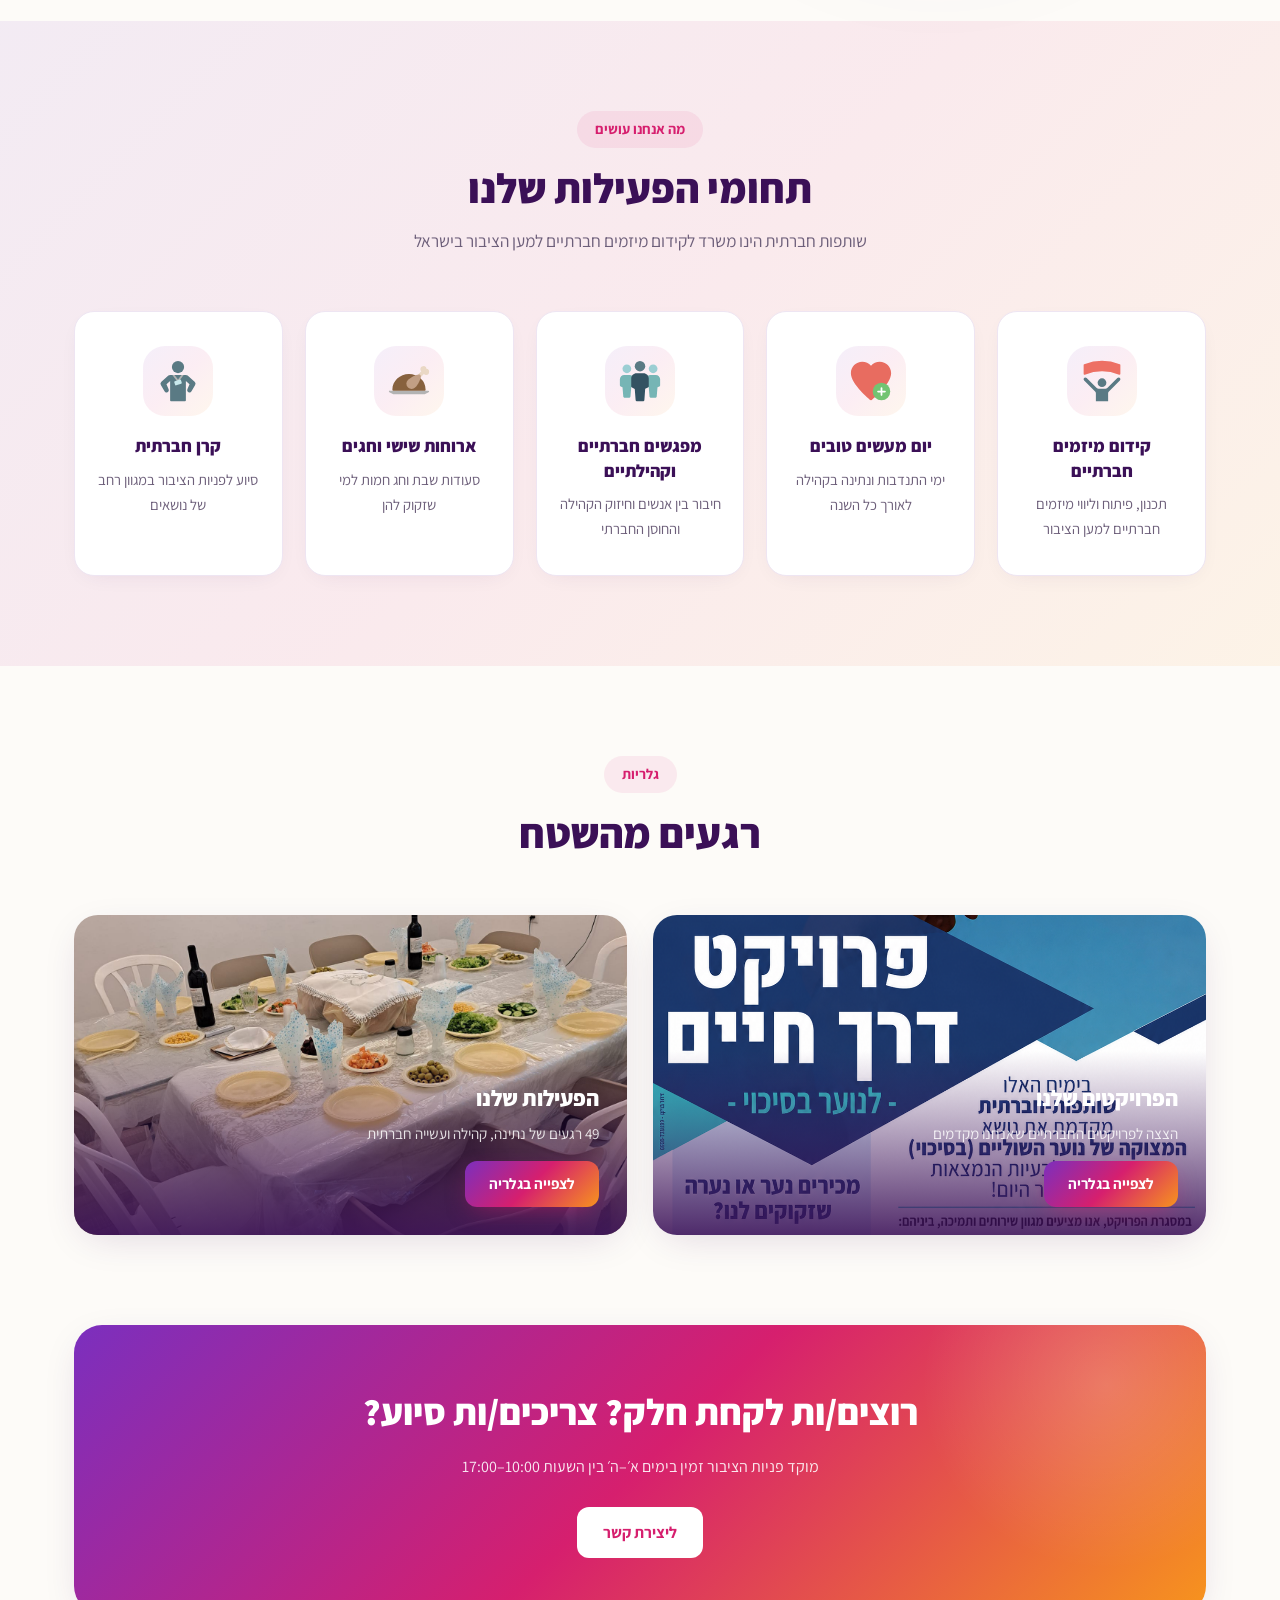
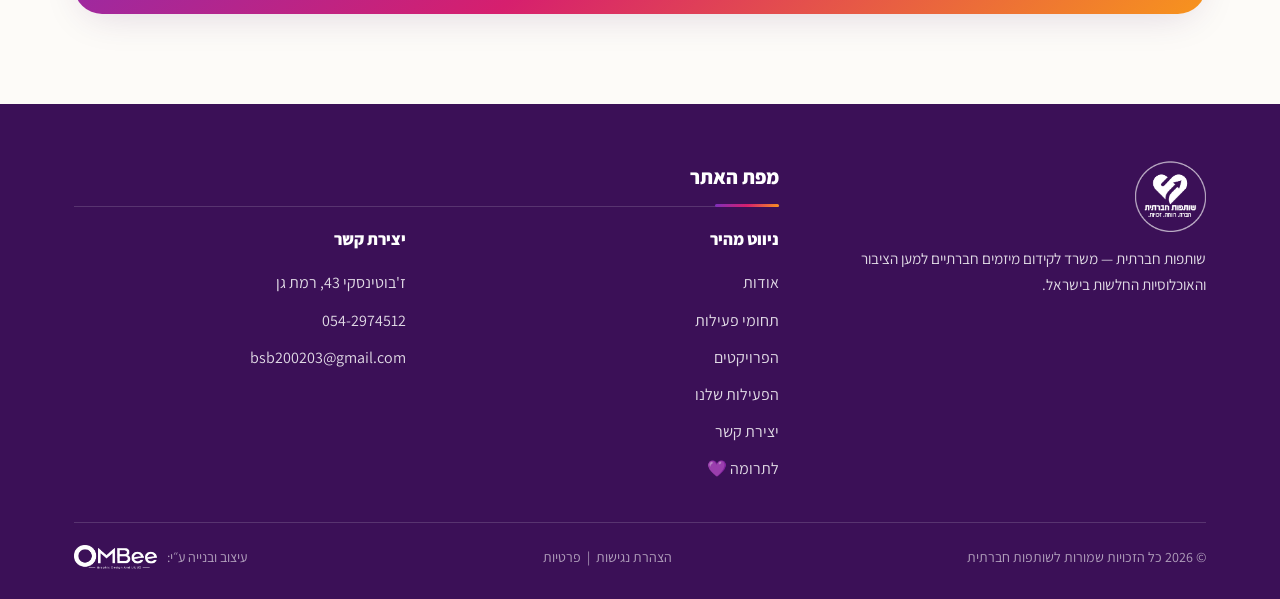
==== commit a477d95b: "גרסה לבנה של לוגו OMBee החדש בקרדיט הפוטר Co-Authored-By: Claude Fable 5 <noreply@anthropic.com>" ====
--- a/index.html
+++ b/index.html
@@ -199,7 +199,7 @@
     <div class="foot-bottom">
       <span>© 2026 כל הזכויות שמורות לשותפות חברתית</span>
       <span><a href="accessibility.html">הצהרת נגישות</a> &nbsp;|&nbsp; <a href="privacy.html">פרטיות</a></span>
-      <span class="credit">עיצוב ובנייה ע״י: <a href="https://ombee.co.il" target="_blank" rel="noopener" aria-label="OMBee — עיצוב גרפי ו-UI/UX"><img src="images/ombee-logo.png" alt="OMBee — Graphic Design And UI/UX"></a></span>
+      <span class="credit">עיצוב ובנייה ע״י: <a href="https://ombee.co.il" target="_blank" rel="noopener" aria-label="OMBee — עיצוב גרפי ו-UI/UX"><img src="images/ombee-logo-white.png" alt="OMBee — Graphic Design And UI/UX"></a></span>
     </div>
   </div>
 </footer>
